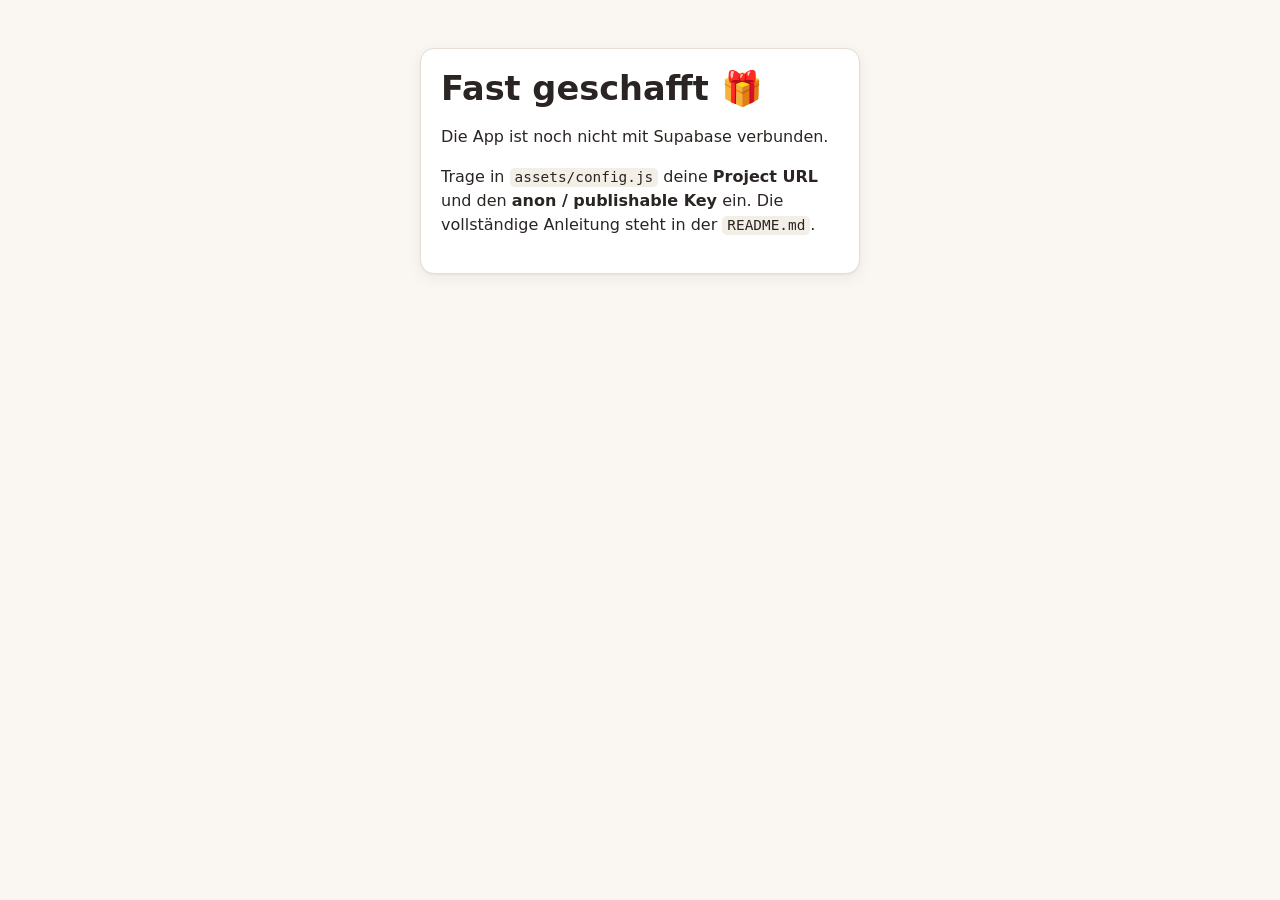
==== liste.html @ 21e3d1af "Wishlist-App: Personen, Wunschlisten, Teilen-Link mit Reservierung - Admin-Bereich: Personen und Wün" ====
<!doctype html>
<html lang="de">
<head>
  <meta charset="utf-8">
  <meta name="viewport" content="width=device-width, initial-scale=1">
  <meta name="robots" content="noindex">
  <meta name="referrer" content="no-referrer">
  <title>Wunschliste</title>
  <link rel="icon" href="data:image/svg+xml,<svg xmlns='http://www.w3.org/2000/svg' viewBox='0 0 100 100'><text y='.9em' font-size='90'>🎁</text></svg>">
  <link rel="stylesheet" href="assets/style.css">
</head>
<body>
  <main id="app"><p class="loading">Wunschliste wird geladen …</p></main>

  <dialog id="claim-dialog">
    <form method="dialog" id="claim-form" class="stack">
      <h2>Das kaufe ich 🎁</h2>
      <p id="claim-item-title" style="margin:0;font-weight:600"></p>
      <p class="muted small" style="margin:0">Der Wunsch wird danach für alle anderen als vergeben angezeigt,
        damit nichts doppelt geschenkt wird.</p>
      <label class="field">Dein Name <span class="hint">(sehen die anderen Schenkenden)</span>
        <input type="text" name="claimer" required maxlength="60" placeholder="z. B. Oma Inge" autocomplete="name">
      </label>
      <div class="dialog-actions">
        <button type="button" class="btn" data-close>Abbrechen</button>
        <button type="submit" class="btn primary" id="claim-submit">Verbindlich reservieren</button>
      </div>
    </form>
  </dialog>

  <div id="toast" class="toast" role="status" aria-live="polite"></div>

  <script src="vendor/supabase.js"></script>
  <script src="assets/config.js"></script>
  <script type="module" src="assets/liste.js"></script>
</body>
</html>
---- assets/style.css ----
:root {
  --bg: #faf7f2;
  --surface: #ffffff;
  --surface-2: #f3eee6;
  --text: #2a2522;
  --muted: #6f665e;
  --border: #e6ded3;
  --accent: #c2410c;
  --accent-hover: #9a3412;
  --accent-soft: #fde9dd;
  --ok: #15803d;
  --ok-soft: #dcfce7;
  --danger: #b91c1c;
  --fav: #e11d48;
  --shadow: 0 1px 2px rgba(40, 30, 20, 0.06), 0 4px 16px rgba(40, 30, 20, 0.06);
  --radius: 14px;
  color-scheme: light;
}

@media (prefers-color-scheme: dark) {
  :root:not([data-theme="light"]) {
    --bg: #181513;
    --surface: #221e1b;
    --surface-2: #2c2723;
    --text: #f1ebe4;
    --muted: #a99f95;
    --border: #3a332e;
    --accent: #fb923c;
    --accent-hover: #fdba74;
    --accent-soft: #3b2417;
    --ok: #4ade80;
    --ok-soft: #173322;
    --danger: #f87171;
    --fav: #fb7185;
    --shadow: 0 1px 2px rgba(0, 0, 0, 0.3), 0 4px 16px rgba(0, 0, 0, 0.25);
    color-scheme: dark;
  }
}

* { box-sizing: border-box; }

body {
  margin: 0;
  background: var(--bg);
  color: var(--text);
  font: 16px/1.5 system-ui, -apple-system, "Segoe UI", Roboto, sans-serif;
  -webkit-font-smoothing: antialiased;
}

a { color: var(--accent); }
a:hover { color: var(--accent-hover); }
h1, h2, h3 { line-height: 1.2; margin: 0 0 0.4em; }
h1 { font-size: clamp(1.6rem, 4vw, 2.1rem); }
code { background: var(--surface-2); padding: 0.1em 0.35em; border-radius: 5px; font-size: 0.9em; }

/* ---------- Layout ---------- */

.topbar {
  display: flex;
  align-items: center;
  justify-content: space-between;
  gap: 12px;
  padding: 14px 16px;
  max-width: 1100px;
  margin: 0 auto;
}
.brand { font-weight: 700; font-size: 1.1rem; color: var(--text); text-decoration: none; }
.userbox { display: flex; align-items: center; gap: 10px; color: var(--muted); font-size: 0.9rem; }
.userbox .email { overflow: hidden; text-overflow: ellipsis; white-space: nowrap; max-width: 40vw; }

main { max-width: 1100px; margin: 0 auto; padding: 8px 16px 64px; }

.card {
  background: var(--surface);
  border: 1px solid var(--border);
  border-radius: var(--radius);
  box-shadow: var(--shadow);
  padding: 20px;
}
.narrow { max-width: 440px; margin: 40px auto; }
.muted { color: var(--muted); }
.small { font-size: 0.875rem; }
.row { display: flex; gap: 10px; align-items: center; flex-wrap: wrap; }
.spacer { flex: 1; }
.stack > * + * { margin-top: 14px; }
.back { display: inline-block; margin-bottom: 10px; text-decoration: none; font-size: 0.95rem; }

/* ---------- Buttons & Formulare ---------- */

.btn {
  display: inline-flex;
  align-items: center;
  justify-content: center;
  gap: 6px;
  border: 1px solid var(--border);
  background: var(--surface);
  color: var(--text);
  padding: 9px 14px;
  border-radius: 10px;
  font: inherit;
  font-size: 0.95rem;
  font-weight: 550;
  cursor: pointer;
  text-decoration: none;
  white-space: nowrap;
  transition: background 0.15s, border-color 0.15s, transform 0.05s;
}
.btn:hover { background: var(--surface-2); color: var(--text); }
.btn:active { transform: translateY(1px); }
.btn:disabled { opacity: 0.55; cursor: not-allowed; }
.btn.primary { background: var(--accent); border-color: var(--accent); color: #fff; }
.btn.primary:hover { background: var(--accent-hover); border-color: var(--accent-hover); }
.btn.danger { color: var(--danger); }
.btn.ghost { background: transparent; border-color: transparent; }
.btn.ghost:hover { background: var(--surface-2); }
.btn.sm { padding: 6px 10px; font-size: 0.85rem; border-radius: 8px; }
.btn.block { width: 100%; }

label.field { display: block; font-weight: 550; font-size: 0.9rem; }
label.field > span.hint { font-weight: 400; color: var(--muted); }
input[type="text"], input[type="email"], input[type="password"], input[type="url"], textarea {
  display: block;
  width: 100%;
  margin-top: 5px;
  padding: 10px 12px;
  font: inherit;
  color: var(--text);
  background: var(--surface);
  border: 1px solid var(--border);
  border-radius: 10px;
}
input:focus, textarea:focus, .btn:focus-visible { outline: 2px solid var(--accent); outline-offset: 1px; }
textarea { resize: vertical; min-height: 70px; }
.check { display: flex; align-items: center; gap: 8px; font-size: 0.95rem; cursor: pointer; }
.check input { width: 18px; height: 18px; accent-color: var(--accent); }

/* Schalter */
.switch { display: flex; gap: 12px; align-items: flex-start; cursor: pointer; }
.switch input { position: absolute; opacity: 0; pointer-events: none; }
.switch .track {
  flex: none; width: 44px; height: 26px; border-radius: 99px; background: var(--border);
  position: relative; transition: background 0.2s; margin-top: 2px;
}
.switch .track::after {
  content: ""; position: absolute; top: 3px; left: 3px; width: 20px; height: 20px;
  border-radius: 50%; background: #fff; transition: transform 0.2s; box-shadow: 0 1px 3px rgba(0,0,0,.25);
}
.switch input:checked + .track { background: var(--accent); }
.switch input:checked + .track::after { transform: translateX(18px); }
.switch input:focus-visible + .track { outline: 2px solid var(--accent); outline-offset: 2px; }

/* ---------- Personen-Übersicht ---------- */

.page-head { display: flex; align-items: flex-end; justify-content: space-between; gap: 12px; flex-wrap: wrap; margin: 12px 0 20px; }
.page-head p { margin: 0; }

.person-grid { display: grid; gap: 14px; grid-template-columns: repeat(auto-fill, minmax(230px, 1fr)); }
.person-card {
  display: block; text-decoration: none; color: var(--text);
  background: var(--surface); border: 1px solid var(--border); border-radius: var(--radius);
  box-shadow: var(--shadow); padding: 18px; transition: border-color 0.15s, transform 0.15s;
}
.person-card:hover { border-color: var(--accent); color: var(--text); transform: translateY(-2px); }
.avatar {
  width: 44px; height: 44px; border-radius: 50%; display: grid; place-items: center;
  background: var(--accent-soft); color: var(--accent); font-weight: 700; font-size: 1.15rem; margin-bottom: 10px;
}
.person-card h3 { margin: 0; }
.person-card .meta { color: var(--muted); font-size: 0.9rem; }
.empty { text-align: center; padding: 40px 20px; color: var(--muted); }

/* ---------- Detailseite ---------- */

.detail-head { display: flex; justify-content: space-between; align-items: flex-start; gap: 12px; flex-wrap: wrap; }
.panel-grid { display: grid; gap: 14px; grid-template-columns: 1.4fr 1fr; margin: 18px 0; }
@media (max-width: 760px) { .panel-grid { grid-template-columns: 1fr; } }
.share-link { display: flex; gap: 8px; }
.share-link input { margin-top: 0; font-size: 0.85rem; color: var(--muted); }
.stats { display: flex; gap: 18px; flex-wrap: wrap; margin: 4px 0 16px; color: var(--muted); font-size: 0.95rem; }
.stats strong { color: var(--text); }

/* ---------- Wunsch-Karten ---------- */

.item-grid { display: grid; gap: 16px; grid-template-columns: repeat(auto-fill, minmax(240px, 1fr)); }
.item {
  position: relative; display: flex; flex-direction: column;
  background: var(--surface); border: 1px solid var(--border); border-radius: var(--radius);
  box-shadow: var(--shadow); overflow: hidden; transition: opacity 0.2s, filter 0.2s;
}
.item .img {
  aspect-ratio: 4 / 3; background: var(--surface-2); display: grid; place-items: center; overflow: hidden;
}
.item .img img { width: 100%; height: 100%; object-fit: contain; background: #fff; }
.item .img svg { width: 44px; height: 44px; color: var(--border); }
.item .body { padding: 14px 16px 16px; display: flex; flex-direction: column; gap: 6px; flex: 1; }
.item h3 { font-size: 1.05rem; margin: 0; overflow-wrap: anywhere; }
.item .price { font-weight: 700; font-size: 1.1rem; }
.item .note { color: var(--muted); font-size: 0.9rem; white-space: pre-line; overflow-wrap: anywhere; }
.item .shop { font-size: 0.9rem; overflow-wrap: anywhere; }
.item .actions { display: flex; gap: 8px; flex-wrap: wrap; margin-top: auto; padding-top: 8px; }
.fav-badge {
  position: absolute; top: 10px; left: 10px; background: var(--surface); color: var(--fav);
  border-radius: 99px; padding: 3px 10px; font-size: 0.8rem; font-weight: 650; box-shadow: var(--shadow);
}
.claim-badge {
  display: inline-flex; align-items: center; gap: 6px; align-self: flex-start;
  padding: 4px 10px; border-radius: 99px; font-size: 0.85rem; font-weight: 600;
  background: var(--surface-2); color: var(--muted);
}
.claim-badge.mine { background: var(--ok-soft); color: var(--ok); }

/* Vergeben = ausgegraut */
.item.claimed .img, .item.claimed h3, .item.claimed .price, .item.claimed .note, .item.claimed .shop {
  opacity: 0.45; filter: grayscale(1);
}
.item.claimed h3 { text-decoration: line-through; }
.item.claimed .fav-badge { opacity: 0.5; }
.item.mine { border-color: var(--ok); }
.item.mine .img, .item.mine h3, .item.mine .price, .item.mine .note, .item.mine .shop { opacity: 1; filter: none; text-decoration: none; }

/* ---------- Teilen-Ansicht ---------- */

.hero { text-align: center; margin: 18px auto 26px; max-width: 640px; }
.hero .occasion { color: var(--accent); font-weight: 650; text-transform: uppercase; letter-spacing: 0.06em; font-size: 0.85rem; }
.progress { height: 8px; background: var(--surface-2); border-radius: 99px; overflow: hidden; margin: 12px auto 6px; max-width: 360px; }
.progress > div { height: 100%; background: var(--accent); border-radius: 99px; transition: width 0.4s; }
.toolbar { display: flex; justify-content: space-between; align-items: center; gap: 12px; flex-wrap: wrap; margin-bottom: 14px; }
.section-title { margin: 28px 0 12px; font-size: 1.05rem; color: var(--muted); font-weight: 600; }

/* ---------- Dialog ---------- */

dialog {
  border: none; border-radius: var(--radius); padding: 0; width: min(520px, calc(100vw - 32px));
  background: var(--surface); color: var(--text); box-shadow: 0 20px 60px rgba(0,0,0,.3);
}
dialog::backdrop { background: rgba(20, 15, 10, 0.45); }
dialog form { padding: 22px; max-height: 85vh; overflow-y: auto; }
dialog h2 { font-size: 1.25rem; }
.dialog-actions { display: flex; justify-content: flex-end; gap: 10px; margin-top: 20px; flex-wrap: wrap; }
.img-picker { display: flex; gap: 12px; align-items: center; margin-top: 6px; }
.img-preview {
  width: 96px; height: 96px; flex: none; border-radius: 10px; border: 1px dashed var(--border);
  background: var(--surface-2); display: grid; place-items: center; overflow: hidden; color: var(--muted); font-size: 0.75rem; text-align: center;
}
.img-preview img { width: 100%; height: 100%; object-fit: contain; background: #fff; }
.two-col { display: grid; grid-template-columns: 1fr 1fr; gap: 12px; }
@media (max-width: 480px) { .two-col { grid-template-columns: 1fr; } }

/* ---------- Toast ---------- */

.toast {
  position: fixed; left: 50%; bottom: 24px; transform: translate(-50%, 20px);
  background: var(--text); color: var(--bg); padding: 11px 18px; border-radius: 10px;
  font-size: 0.95rem; box-shadow: var(--shadow); opacity: 0; pointer-events: none;
  transition: opacity 0.2s, transform 0.2s; max-width: calc(100vw - 32px); z-index: 50;
}
.toast.show { opacity: 1; transform: translate(-50%, 0); }
.toast.error { background: var(--danger); color: #fff; }
.toast.success { background: var(--ok); color: #fff; }

.loading { text-align: center; color: var(--muted); padding: 60px 0; }
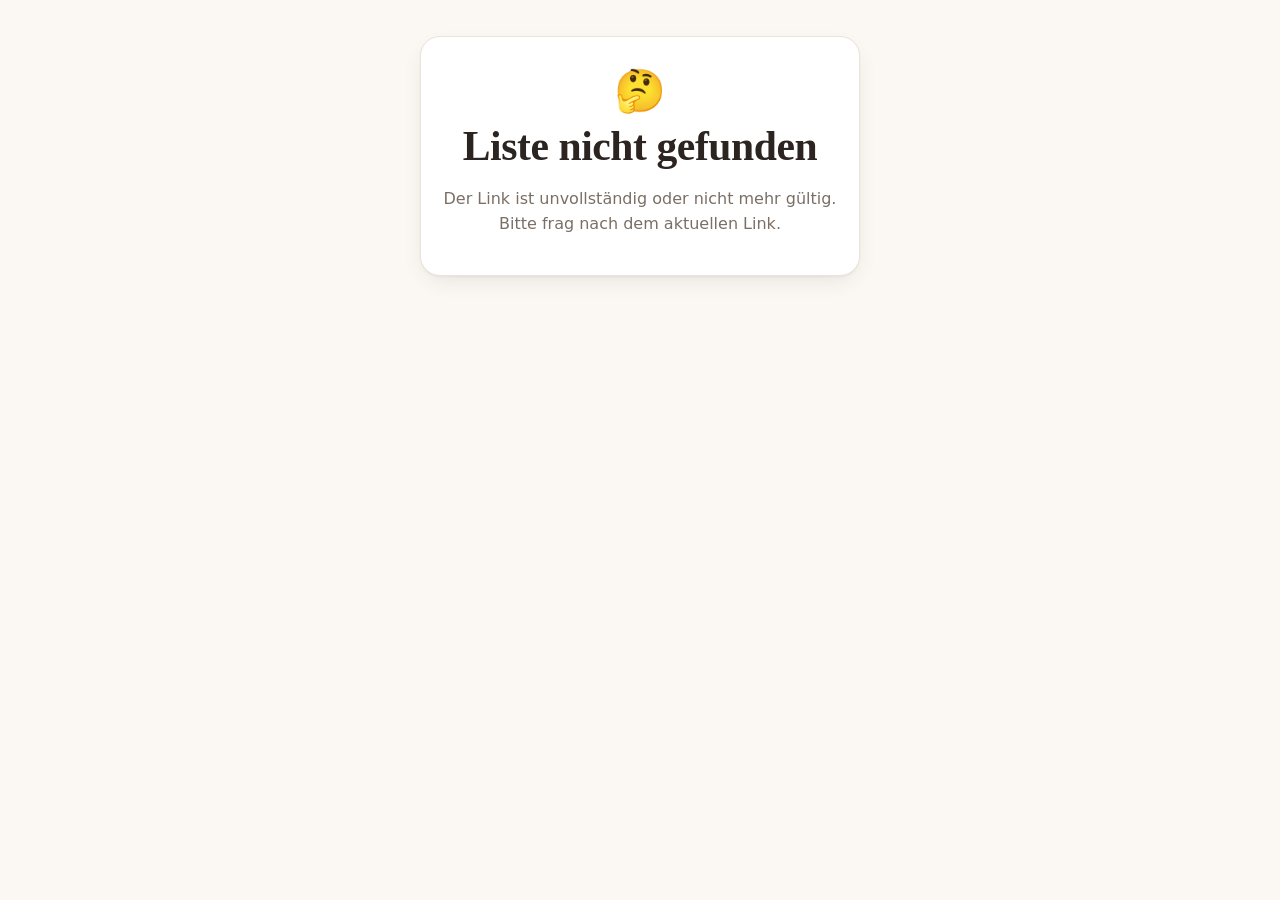
==== commit 57ad2bdf: "Neues Design, App-Icon, Anlass mit Countdown, Preise aus Shop-Links - Design: Schrift Fraunces, Kopf" ====
--- a/liste.html
+++ b/liste.html
@@ -2,11 +2,16 @@
 <html lang="de">
 <head>
   <meta charset="utf-8">
-  <meta name="viewport" content="width=device-width, initial-scale=1">
+  <meta name="viewport" content="width=device-width, initial-scale=1, viewport-fit=cover">
   <meta name="robots" content="noindex">
   <meta name="referrer" content="no-referrer">
   <title>Wunschliste</title>
-  <link rel="icon" href="data:image/svg+xml,<svg xmlns='http://www.w3.org/2000/svg' viewBox='0 0 100 100'><text y='.9em' font-size='90'>🎁</text></svg>">
+  <link rel="icon" href="assets/icons/icon.svg" type="image/svg+xml">
+  <link rel="apple-touch-icon" href="assets/icons/apple-touch-icon.png">
+  <meta name="theme-color" content="#fbf8f4" media="(prefers-color-scheme: light)">
+  <meta name="theme-color" content="#161311" media="(prefers-color-scheme: dark)">
+  <meta name="apple-mobile-web-app-title" content="Wunschliste">
+  <link rel="preload" href="assets/fonts/fraunces.woff2" as="font" type="font/woff2" crossorigin>
   <link rel="stylesheet" href="assets/style.css">
 </head>
 <body>
@@ -14,16 +19,16 @@
 
   <dialog id="claim-dialog">
     <form method="dialog" id="claim-form" class="stack">
-      <h2>Das kaufe ich 🎁</h2>
+      <h2>Besorge ich 🎁</h2>
       <p id="claim-item-title" style="margin:0;font-weight:600"></p>
-      <p class="muted small" style="margin:0">Der Wunsch wird danach für alle anderen als vergeben angezeigt,
+      <p class="muted small" style="margin:0">Der Wunsch wird danach für alle anderen als gekauft angezeigt,
         damit nichts doppelt geschenkt wird.</p>
       <label class="field">Dein Name <span class="hint">(sehen die anderen Schenkenden)</span>
         <input type="text" name="claimer" required maxlength="60" placeholder="z. B. Oma Inge" autocomplete="name">
       </label>
       <div class="dialog-actions">
         <button type="button" class="btn" data-close>Abbrechen</button>
-        <button type="submit" class="btn primary" id="claim-submit">Verbindlich reservieren</button>
+        <button type="submit" class="btn primary" id="claim-submit">Ja, besorge ich</button>
       </div>
     </form>
   </dialog>
--- a/assets/style.css
+++ b/assets/style.css
@@ -1,261 +1,411 @@
+/* ===================================================================
+   Wishlist – Design
+   =================================================================== */
+
+@font-face {
+  font-family: "Fraunces";
+  src: url("fonts/fraunces.woff2") format("woff2");
+  font-weight: 100 900;
+  font-style: normal;
+  font-display: swap;
+}
+
 :root {
-  --bg: #faf7f2;
+  --bg: #fbf8f4;
   --surface: #ffffff;
-  --surface-2: #f3eee6;
-  --text: #2a2522;
-  --muted: #6f665e;
-  --border: #e6ded3;
-  --accent: #c2410c;
-  --accent-hover: #9a3412;
-  --accent-soft: #fde9dd;
+  --surface-2: #f6f0e9;
+  --text: #2b2420;
+  --muted: #7a6f66;
+  --border: #ece4da;
+  --accent: #e2553a;
+  --accent-hover: #c4412a;
+  --accent-soft: #fdeae3;
+  --on-accent: #ffffff;
+  --grad: linear-gradient(135deg, #fb923c 0%, #f05a4a 50%, #e11d48 100%);
+  --pattern: radial-gradient(circle at 20% 30%, rgba(255,255,255,.18) 0 2px, transparent 3px),
+             radial-gradient(circle at 70% 70%, rgba(255,255,255,.14) 0 3px, transparent 4px);
+  --pattern-size: 60px 60px, 90px 90px;
   --ok: #15803d;
   --ok-soft: #dcfce7;
-  --danger: #b91c1c;
+  --danger: #c0262d;
   --fav: #e11d48;
-  --shadow: 0 1px 2px rgba(40, 30, 20, 0.06), 0 4px 16px rgba(40, 30, 20, 0.06);
-  --radius: 14px;
+  --shadow-sm: 0 1px 2px rgba(60, 40, 20, .06);
+  --shadow: 0 1px 2px rgba(60, 40, 20, .05), 0 8px 24px -8px rgba(60, 40, 20, .14);
+  --shadow-lg: 0 2px 4px rgba(60, 40, 20, .06), 0 18px 40px -12px rgba(60, 40, 20, .25);
+  --radius: 20px;
+  --radius-sm: 12px;
+  --font-display: "Fraunces", Georgia, "Times New Roman", serif;
   color-scheme: light;
 }
 
 @media (prefers-color-scheme: dark) {
   :root:not([data-theme="light"]) {
-    --bg: #181513;
-    --surface: #221e1b;
-    --surface-2: #2c2723;
-    --text: #f1ebe4;
-    --muted: #a99f95;
-    --border: #3a332e;
-    --accent: #fb923c;
-    --accent-hover: #fdba74;
-    --accent-soft: #3b2417;
+    --bg: #161311;
+    --surface: #211d1a;
+    --surface-2: #2b2622;
+    --text: #f3ede6;
+    --muted: #a99e94;
+    --border: #39322c;
+    --accent-soft: #3a2119;
     --ok: #4ade80;
     --ok-soft: #173322;
     --danger: #f87171;
     --fav: #fb7185;
-    --shadow: 0 1px 2px rgba(0, 0, 0, 0.3), 0 4px 16px rgba(0, 0, 0, 0.25);
+    --shadow: 0 1px 2px rgba(0,0,0,.3), 0 8px 24px -8px rgba(0,0,0,.5);
+    --shadow-lg: 0 2px 4px rgba(0,0,0,.3), 0 18px 40px -12px rgba(0,0,0,.6);
     color-scheme: dark;
   }
 }
 
+/* ---------- Anlass-Themen ---------- */
+
+[data-occasion="birthday"] {
+  --accent: #d6336c;
+  --accent-hover: #b02457;
+  --accent-soft: #fce7f0;
+  --grad: linear-gradient(135deg, #f472b6 0%, #c084fc 55%, #818cf8 100%);
+  --pattern:
+    radial-gradient(circle at 30% 40%, rgba(255,255,255,.55) 0 2.5px, transparent 3px),
+    radial-gradient(circle at 60% 20%, rgba(253,224,71,.75) 0 3px, transparent 3.5px),
+    radial-gradient(circle at 80% 70%, rgba(125,211,252,.7) 0 2.5px, transparent 3px),
+    radial-gradient(circle at 15% 85%, rgba(255,255,255,.35) 0 4px, transparent 4.5px);
+  --pattern-size: 57px 63px, 91px 79px, 73px 101px, 127px 113px;
+}
+[data-occasion="christmas"] {
+  --accent: #b8232f;
+  --accent-hover: #941b25;
+  --accent-soft: #fbe8e8;
+  --grad: linear-gradient(140deg, #1f6f43 0%, #145233 55%, #0f3d27 100%);
+  --pattern:
+    radial-gradient(circle, rgba(255,255,255,.75) 0 2px, transparent 2.5px),
+    radial-gradient(circle, rgba(255,255,255,.45) 0 1.5px, transparent 2px),
+    radial-gradient(circle, rgba(255,255,255,.3) 0 3px, transparent 3.5px);
+  --pattern-size: 53px 61px, 37px 43px, 97px 89px;
+}
+@media (prefers-color-scheme: dark) {
+  :root:not([data-theme="light"]) [data-occasion="birthday"] { --accent: #f472b6; --accent-hover: #f9a8d4; --accent-soft: #3d1a2b; --on-accent: #2a0f1c; }
+  :root:not([data-theme="light"]) [data-occasion="christmas"] { --accent: #f87171; --accent-hover: #fca5a5; --accent-soft: #3b1a1a; --on-accent: #2a0b0b; }
+  :root:not([data-theme="light"]) { --accent: #fb7a5a; --accent-hover: #fda38b; --on-accent: #2a120b; }
+}
+
+/* ---------- Grundlagen ---------- */
+
 * { box-sizing: border-box; }
-
+[hidden] { display: none !important; }
+html { -webkit-text-size-adjust: 100%; }
 body {
   margin: 0;
+  min-height: 100vh;
   background: var(--bg);
   color: var(--text);
-  font: 16px/1.5 system-ui, -apple-system, "Segoe UI", Roboto, sans-serif;
+  font: 16px/1.55 system-ui, -apple-system, "Segoe UI", Roboto, "Helvetica Neue", sans-serif;
   -webkit-font-smoothing: antialiased;
 }
-
 a { color: var(--accent); }
 a:hover { color: var(--accent-hover); }
-h1, h2, h3 { line-height: 1.2; margin: 0 0 0.4em; }
-h1 { font-size: clamp(1.6rem, 4vw, 2.1rem); }
-code { background: var(--surface-2); padding: 0.1em 0.35em; border-radius: 5px; font-size: 0.9em; }
+h1, h2, h3 { line-height: 1.15; margin: 0 0 .35em; letter-spacing: -.01em; }
+h1, h2, .display { font-family: var(--font-display); font-weight: 650; }
+h1 { font-size: clamp(1.8rem, 5vw, 2.6rem); }
+h2 { font-size: 1.4rem; }
+h3 { font-size: 1.05rem; font-weight: 650; }
+code { background: var(--surface-2); padding: .1em .35em; border-radius: 6px; font-size: .9em; }
+img { max-width: 100%; }
 
 /* ---------- Layout ---------- */
 
 .topbar {
-  display: flex;
-  align-items: center;
-  justify-content: space-between;
-  gap: 12px;
-  padding: 14px 16px;
-  max-width: 1100px;
-  margin: 0 auto;
-}
-.brand { font-weight: 700; font-size: 1.1rem; color: var(--text); text-decoration: none; }
-.userbox { display: flex; align-items: center; gap: 10px; color: var(--muted); font-size: 0.9rem; }
-.userbox .email { overflow: hidden; text-overflow: ellipsis; white-space: nowrap; max-width: 40vw; }
-
-main { max-width: 1100px; margin: 0 auto; padding: 8px 16px 64px; }
+  display: flex; align-items: center; justify-content: space-between; gap: 12px;
+  max-width: 1120px; margin: 0 auto; padding: 14px 16px;
+}
+.brand {
+  display: inline-flex; align-items: center; gap: 10px;
+  font-family: var(--font-display); font-weight: 700; font-size: 1.25rem;
+  color: var(--text); text-decoration: none;
+}
+.brand img { width: 34px; height: 34px; border-radius: 10px; box-shadow: var(--shadow-sm); }
+.userbox { display: flex; align-items: center; gap: 10px; color: var(--muted); font-size: .9rem; min-width: 0; }
+.userbox .email { overflow: hidden; text-overflow: ellipsis; white-space: nowrap; max-width: 34vw; }
+@media (max-width: 520px) { .userbox .email { display: none; } }
+
+main { max-width: 1120px; margin: 0 auto; padding: 4px 16px 72px; }
 
 .card {
-  background: var(--surface);
-  border: 1px solid var(--border);
-  border-radius: var(--radius);
-  box-shadow: var(--shadow);
-  padding: 20px;
-}
-.narrow { max-width: 440px; margin: 40px auto; }
+  background: var(--surface); border: 1px solid var(--border); border-radius: var(--radius);
+  box-shadow: var(--shadow); padding: 22px;
+}
+.narrow { max-width: 440px; margin: 32px auto; }
 .muted { color: var(--muted); }
-.small { font-size: 0.875rem; }
-.row { display: flex; gap: 10px; align-items: center; flex-wrap: wrap; }
+.small { font-size: .875rem; }
+.row { display: flex; gap: 8px; align-items: center; flex-wrap: wrap; }
 .spacer { flex: 1; }
 .stack > * + * { margin-top: 14px; }
-.back { display: inline-block; margin-bottom: 10px; text-decoration: none; font-size: 0.95rem; }
+.back {
+  display: inline-flex; align-items: center; gap: 6px; margin: 4px 0 12px;
+  text-decoration: none; font-weight: 600; font-size: .95rem; color: var(--muted);
+}
+.back:hover { color: var(--accent); }
+.card h3 { display: flex; align-items: center; gap: 8px; }
 
 /* ---------- Buttons & Formulare ---------- */
 
 .btn {
-  display: inline-flex;
-  align-items: center;
-  justify-content: center;
-  gap: 6px;
-  border: 1px solid var(--border);
-  background: var(--surface);
-  color: var(--text);
-  padding: 9px 14px;
-  border-radius: 10px;
-  font: inherit;
-  font-size: 0.95rem;
-  font-weight: 550;
-  cursor: pointer;
-  text-decoration: none;
-  white-space: nowrap;
-  transition: background 0.15s, border-color 0.15s, transform 0.05s;
+  display: inline-flex; align-items: center; justify-content: center; gap: 6px;
+  border: 1px solid var(--border); background: var(--surface); color: var(--text);
+  padding: 10px 16px; border-radius: 999px;
+  font: inherit; font-size: .95rem; font-weight: 600; line-height: 1.2;
+  cursor: pointer; text-decoration: none; white-space: nowrap;
+  transition: background .15s, border-color .15s, transform .08s, box-shadow .15s;
 }
 .btn:hover { background: var(--surface-2); color: var(--text); }
-.btn:active { transform: translateY(1px); }
-.btn:disabled { opacity: 0.55; cursor: not-allowed; }
-.btn.primary { background: var(--accent); border-color: var(--accent); color: #fff; }
-.btn.primary:hover { background: var(--accent-hover); border-color: var(--accent-hover); }
+.btn:active { transform: scale(.97); }
+.btn:disabled { opacity: .55; cursor: not-allowed; transform: none; }
+.btn.primary {
+  background: var(--accent); border-color: transparent; color: var(--on-accent);
+  box-shadow: 0 6px 16px -6px color-mix(in srgb, var(--accent) 70%, transparent);
+}
+.btn.primary:hover { background: var(--accent-hover); color: var(--on-accent); }
 .btn.danger { color: var(--danger); }
 .btn.ghost { background: transparent; border-color: transparent; }
 .btn.ghost:hover { background: var(--surface-2); }
-.btn.sm { padding: 6px 10px; font-size: 0.85rem; border-radius: 8px; }
+.btn.sm { padding: 7px 12px; font-size: .85rem; }
 .btn.block { width: 100%; }
-
-label.field { display: block; font-weight: 550; font-size: 0.9rem; }
-label.field > span.hint { font-weight: 400; color: var(--muted); }
-input[type="text"], input[type="email"], input[type="password"], input[type="url"], textarea {
-  display: block;
-  width: 100%;
-  margin-top: 5px;
-  padding: 10px 12px;
-  font: inherit;
-  color: var(--text);
-  background: var(--surface);
-  border: 1px solid var(--border);
-  border-radius: 10px;
-}
-input:focus, textarea:focus, .btn:focus-visible { outline: 2px solid var(--accent); outline-offset: 1px; }
-textarea { resize: vertical; min-height: 70px; }
-.check { display: flex; align-items: center; gap: 8px; font-size: 0.95rem; cursor: pointer; }
-.check input { width: 18px; height: 18px; accent-color: var(--accent); }
+.btn.light { background: rgba(255,255,255,.18); border-color: rgba(255,255,255,.35); color: #fff; backdrop-filter: blur(6px); }
+.btn.light:hover { background: rgba(255,255,255,.3); color: #fff; }
+.btn .spin { width: 14px; height: 14px; border: 2px solid currentColor; border-right-color: transparent; border-radius: 50%; animation: spin .7s linear infinite; }
+@keyframes spin { to { transform: rotate(360deg); } }
+
+label.field, div.field { display: block; font-weight: 600; font-size: .9rem; }
+.hint { font-weight: 400; color: var(--muted); }
+input[type="text"], input[type="email"], input[type="password"], input[type="date"], textarea {
+  display: block; width: 100%; margin-top: 6px; padding: 11px 14px;
+  font: inherit; color: var(--text); background: var(--surface);
+  border: 1px solid var(--border); border-radius: var(--radius-sm);
+  transition: border-color .15s, box-shadow .15s;
+}
+input:focus, textarea:focus {
+  outline: none; border-color: var(--accent);
+  box-shadow: 0 0 0 4px color-mix(in srgb, var(--accent) 18%, transparent);
+}
+.btn:focus-visible, .seg label:focus-within { outline: 3px solid color-mix(in srgb, var(--accent) 45%, transparent); outline-offset: 2px; }
+textarea { resize: vertical; min-height: 72px; }
+.check { display: flex; align-items: center; gap: 9px; font-size: .95rem; font-weight: 500; cursor: pointer; }
+.check input { width: 18px; height: 18px; accent-color: var(--accent); flex: none; }
+.input-row { display: flex; gap: 8px; align-items: flex-end; }
+.input-row input { flex: 1; }
+.input-row .btn { flex: none; margin-bottom: 1px; }
+.fetch-status { font-size: .85rem; font-weight: 500; margin-top: 6px; min-height: 1em; }
+.fetch-status.ok { color: var(--ok); }
+.fetch-status.warn { color: var(--muted); }
+
+/* Segment-Auswahl (Anlass) */
+.seg { display: grid; grid-template-columns: repeat(3, 1fr); gap: 8px; margin-top: 6px; }
+.seg label {
+  display: flex; flex-direction: column; align-items: center; gap: 2px;
+  padding: 12px 6px; border: 1.5px solid var(--border); border-radius: var(--radius-sm);
+  cursor: pointer; font-weight: 600; font-size: .85rem; text-align: center; transition: all .15s;
+}
+.seg label .emo { font-size: 1.6rem; line-height: 1.1; }
+.seg input { position: absolute; opacity: 0; pointer-events: none; }
+.seg label:has(input:checked) { border-color: var(--accent); background: var(--accent-soft); color: var(--accent-hover); }
 
 /* Schalter */
 .switch { display: flex; gap: 12px; align-items: flex-start; cursor: pointer; }
 .switch input { position: absolute; opacity: 0; pointer-events: none; }
 .switch .track {
-  flex: none; width: 44px; height: 26px; border-radius: 99px; background: var(--border);
-  position: relative; transition: background 0.2s; margin-top: 2px;
+  flex: none; width: 46px; height: 28px; border-radius: 99px; background: var(--border);
+  position: relative; transition: background .2s; margin-top: 1px;
 }
 .switch .track::after {
-  content: ""; position: absolute; top: 3px; left: 3px; width: 20px; height: 20px;
-  border-radius: 50%; background: #fff; transition: transform 0.2s; box-shadow: 0 1px 3px rgba(0,0,0,.25);
+  content: ""; position: absolute; top: 3px; left: 3px; width: 22px; height: 22px;
+  border-radius: 50%; background: #fff; transition: transform .2s; box-shadow: 0 1px 3px rgba(0,0,0,.25);
 }
 .switch input:checked + .track { background: var(--accent); }
 .switch input:checked + .track::after { transform: translateX(18px); }
-.switch input:focus-visible + .track { outline: 2px solid var(--accent); outline-offset: 2px; }
+.switch input:focus-visible + .track { outline: 3px solid color-mix(in srgb, var(--accent) 45%, transparent); outline-offset: 2px; }
+
+/* ---------- Hero / Kopfbereich ---------- */
+
+.hero {
+  position: relative; overflow: hidden; isolation: isolate;
+  background: var(--grad); color: #fff;
+  border-radius: calc(var(--radius) + 6px);
+  padding: clamp(26px, 5vw, 44px) clamp(18px, 4vw, 40px);
+  box-shadow: var(--shadow-lg);
+  margin: 6px 0 26px;
+}
+.hero::before {
+  content: ""; position: absolute; inset: 0; z-index: -1;
+  background-image: var(--pattern); background-size: var(--pattern-size);
+  opacity: .9;
+}
+.hero.center { text-align: center; }
+.hero h1 { color: #fff; margin: 4px 0 6px; text-shadow: 0 2px 12px rgba(0,0,0,.15); }
+.hero .kicker {
+  font-size: .8rem; font-weight: 700; letter-spacing: .12em; text-transform: uppercase; opacity: .92;
+}
+.hero-emoji {
+  width: 72px; height: 72px; display: grid; place-items: center; font-size: 2.4rem;
+  background: rgba(255,255,255,.22); border: 1px solid rgba(255,255,255,.35);
+  border-radius: 24px; margin: 0 auto 12px; box-shadow: 0 8px 20px -8px rgba(0,0,0,.3);
+  backdrop-filter: blur(6px);
+}
+.hero:not(.center) .hero-emoji { margin: 0 0 12px; width: 60px; height: 60px; font-size: 2rem; border-radius: 20px; }
+.chips { display: flex; gap: 8px; flex-wrap: wrap; margin-top: 10px; }
+.hero.center .chips { justify-content: center; }
+.chip {
+  display: inline-flex; align-items: center; gap: 6px; padding: 6px 12px; border-radius: 99px;
+  background: rgba(255,255,255,.2); border: 1px solid rgba(255,255,255,.3);
+  font-size: .85rem; font-weight: 600; backdrop-filter: blur(6px);
+}
+.hero .progress { height: 10px; background: rgba(255,255,255,.25); border-radius: 99px; overflow: hidden; margin: 18px auto 8px; max-width: 380px; }
+.hero .progress > div { height: 100%; background: #fff; border-radius: 99px; transition: width .5s; }
+.hero .progress-text { font-size: .9rem; opacity: .95; margin: 0; }
+.hero-head { display: flex; justify-content: space-between; align-items: flex-start; gap: 16px; flex-wrap: wrap; }
+.hero-actions { display: flex; gap: 8px; flex-wrap: wrap; }
 
 /* ---------- Personen-Übersicht ---------- */
 
-.page-head { display: flex; align-items: flex-end; justify-content: space-between; gap: 12px; flex-wrap: wrap; margin: 12px 0 20px; }
+.page-head { display: flex; align-items: flex-end; justify-content: space-between; gap: 14px; flex-wrap: wrap; margin: 14px 0 22px; }
 .page-head p { margin: 0; }
-
-.person-grid { display: grid; gap: 14px; grid-template-columns: repeat(auto-fill, minmax(230px, 1fr)); }
+.person-grid { display: grid; gap: 16px; grid-template-columns: repeat(auto-fill, minmax(250px, 1fr)); }
 .person-card {
-  display: block; text-decoration: none; color: var(--text);
+  display: flex; flex-direction: column; text-decoration: none; color: var(--text);
   background: var(--surface); border: 1px solid var(--border); border-radius: var(--radius);
-  box-shadow: var(--shadow); padding: 18px; transition: border-color 0.15s, transform 0.15s;
-}
-.person-card:hover { border-color: var(--accent); color: var(--text); transform: translateY(-2px); }
-.avatar {
-  width: 44px; height: 44px; border-radius: 50%; display: grid; place-items: center;
-  background: var(--accent-soft); color: var(--accent); font-weight: 700; font-size: 1.15rem; margin-bottom: 10px;
-}
-.person-card h3 { margin: 0; }
-.person-card .meta { color: var(--muted); font-size: 0.9rem; }
-.empty { text-align: center; padding: 40px 20px; color: var(--muted); }
-
-/* ---------- Detailseite ---------- */
-
-.detail-head { display: flex; justify-content: space-between; align-items: flex-start; gap: 12px; flex-wrap: wrap; }
-.panel-grid { display: grid; gap: 14px; grid-template-columns: 1.4fr 1fr; margin: 18px 0; }
-@media (max-width: 760px) { .panel-grid { grid-template-columns: 1fr; } }
+  box-shadow: var(--shadow); overflow: hidden; transition: transform .18s, box-shadow .18s;
+}
+.person-card:hover { transform: translateY(-3px); box-shadow: var(--shadow-lg); color: var(--text); }
+.person-card .banner {
+  position: relative; height: 84px; background: var(--grad); isolation: isolate;
+}
+.person-card .banner::before { content: ""; position: absolute; inset: 0; z-index: -1; background-image: var(--pattern); background-size: var(--pattern-size); }
+.person-card .avatar {
+  position: absolute; left: 18px; bottom: -26px; width: 56px; height: 56px; border-radius: 18px;
+  display: grid; place-items: center; font-size: 1.8rem;
+  background: var(--surface); border: 3px solid var(--surface); box-shadow: var(--shadow);
+}
+.person-card .content { padding: 34px 18px 18px; }
+.person-card h3 { font-family: var(--font-display); font-size: 1.35rem; margin-bottom: 2px; }
+.person-card .meta { color: var(--muted); font-size: .9rem; }
+.person-card .foot { display: flex; justify-content: space-between; gap: 8px; margin-top: 12px; font-size: .85rem; }
+.pill { display: inline-flex; align-items: center; gap: 5px; padding: 3px 10px; border-radius: 99px; background: var(--accent-soft); color: var(--accent-hover); font-weight: 650; font-size: .8rem; }
+.empty { text-align: center; padding: 48px 20px; color: var(--muted); }
+.empty .big { font-size: 3rem; margin: 0 0 6px; }
+
+/* ---------- Detailseite (Admin) ---------- */
+
+.panel-grid { display: grid; gap: 16px; grid-template-columns: 1.4fr 1fr; margin: 0 0 22px; }
+@media (max-width: 780px) { .panel-grid { grid-template-columns: 1fr; } }
 .share-link { display: flex; gap: 8px; }
-.share-link input { margin-top: 0; font-size: 0.85rem; color: var(--muted); }
-.stats { display: flex; gap: 18px; flex-wrap: wrap; margin: 4px 0 16px; color: var(--muted); font-size: 0.95rem; }
-.stats strong { color: var(--text); }
+.share-link input { margin-top: 0; font-size: .85rem; color: var(--muted); border-radius: 999px; }
+.toolbar { display: flex; justify-content: space-between; align-items: center; gap: 12px; flex-wrap: wrap; margin-bottom: 16px; }
+.stats { display: flex; gap: 8px; flex-wrap: wrap; }
+.stat { background: var(--surface); border: 1px solid var(--border); border-radius: 99px; padding: 6px 14px; font-size: .9rem; color: var(--muted); }
+.stat strong { color: var(--text); }
 
 /* ---------- Wunsch-Karten ---------- */
 
-.item-grid { display: grid; gap: 16px; grid-template-columns: repeat(auto-fill, minmax(240px, 1fr)); }
+.item-grid { display: grid; gap: 18px; grid-template-columns: repeat(auto-fill, minmax(250px, 1fr)); }
 .item {
   position: relative; display: flex; flex-direction: column;
   background: var(--surface); border: 1px solid var(--border); border-radius: var(--radius);
-  box-shadow: var(--shadow); overflow: hidden; transition: opacity 0.2s, filter 0.2s;
-}
+  box-shadow: var(--shadow); overflow: hidden; transition: transform .18s, box-shadow .18s;
+}
+.item:not(.claimed):hover { transform: translateY(-3px); box-shadow: var(--shadow-lg); }
 .item .img {
-  aspect-ratio: 4 / 3; background: var(--surface-2); display: grid; place-items: center; overflow: hidden;
-}
-.item .img img { width: 100%; height: 100%; object-fit: contain; background: #fff; }
-.item .img svg { width: 44px; height: 44px; color: var(--border); }
-.item .body { padding: 14px 16px 16px; display: flex; flex-direction: column; gap: 6px; flex: 1; }
-.item h3 { font-size: 1.05rem; margin: 0; overflow-wrap: anywhere; }
-.item .price { font-weight: 700; font-size: 1.1rem; }
-.item .note { color: var(--muted); font-size: 0.9rem; white-space: pre-line; overflow-wrap: anywhere; }
-.item .shop { font-size: 0.9rem; overflow-wrap: anywhere; }
-.item .actions { display: flex; gap: 8px; flex-wrap: wrap; margin-top: auto; padding-top: 8px; }
+  position: relative; aspect-ratio: 1 / 1; background: #fff; display: grid; place-items: center;
+  overflow: hidden; border-bottom: 1px solid var(--border);
+}
+.item .img img { width: 100%; height: 100%; object-fit: contain; padding: 14px; transition: transform .3s; }
+.item:not(.claimed):hover .img img { transform: scale(1.04); }
+.item .img:has(> .ph) { background: var(--surface-2); }
+.item .img .ph { font-size: 3.4rem; opacity: .45; }
+.item .body { padding: 16px 18px 18px; display: flex; flex-direction: column; gap: 7px; flex: 1; }
+.item h3 { font-size: 1.08rem; margin: 0; overflow-wrap: anywhere; }
+.price-row { display: flex; align-items: baseline; gap: 8px; flex-wrap: wrap; }
+.item .price { font-family: var(--font-display); font-weight: 700; font-size: 1.35rem; color: var(--accent); }
+.item .stamp { font-size: .75rem; color: var(--muted); }
+.item .note { color: var(--muted); font-size: .9rem; white-space: pre-line; overflow-wrap: anywhere; }
+.item .shop { font-size: .9rem; font-weight: 600; overflow-wrap: anywhere; text-decoration: none; }
+.item .shop:hover { text-decoration: underline; }
+.item .actions { display: flex; gap: 8px; flex-wrap: wrap; margin-top: auto; padding-top: 10px; }
 .fav-badge {
-  position: absolute; top: 10px; left: 10px; background: var(--surface); color: var(--fav);
-  border-radius: 99px; padding: 3px 10px; font-size: 0.8rem; font-weight: 650; box-shadow: var(--shadow);
+  position: absolute; top: 12px; left: 12px; z-index: 2;
+  background: var(--surface); color: var(--fav); border-radius: 99px; padding: 4px 11px;
+  font-size: .78rem; font-weight: 700; box-shadow: var(--shadow);
 }
 .claim-badge {
   display: inline-flex; align-items: center; gap: 6px; align-self: flex-start;
-  padding: 4px 10px; border-radius: 99px; font-size: 0.85rem; font-weight: 600;
+  padding: 5px 11px; border-radius: 99px; font-size: .85rem; font-weight: 600;
   background: var(--surface-2); color: var(--muted);
 }
 .claim-badge.mine { background: var(--ok-soft); color: var(--ok); }
 
-/* Vergeben = ausgegraut */
-.item.claimed .img, .item.claimed h3, .item.claimed .price, .item.claimed .note, .item.claimed .shop {
-  opacity: 0.45; filter: grayscale(1);
+/* Vergeben = ausgegraut + Stempel */
+.item.claimed .img > img, .item.claimed .img > .ph, .item.claimed h3, .item.claimed .price-row, .item.claimed .note, .item.claimed .shop {
+  opacity: .45; filter: grayscale(1);
 }
 .item.claimed h3 { text-decoration: line-through; }
-.item.claimed .fav-badge { opacity: 0.5; }
-.item.mine { border-color: var(--ok); }
-.item.mine .img, .item.mine h3, .item.mine .price, .item.mine .note, .item.mine .shop { opacity: 1; filter: none; text-decoration: none; }
+.item.claimed .fav-badge { opacity: .5; }
+.item.mine { border-color: var(--ok); box-shadow: 0 0 0 1px var(--ok), var(--shadow); }
+.item.mine .img > img, .item.mine .img > .ph, .item.mine h3, .item.mine .price-row, .item.mine .note, .item.mine .shop { opacity: 1; filter: none; text-decoration: none; }
+.sold-overlay {
+  position: absolute; top: 50%; left: 50%; transform: translate(-50%, -50%) rotate(-9deg);
+  padding: 6px 18px; border: 3px solid var(--danger); border-radius: 12px;
+  color: var(--danger); background: color-mix(in srgb, var(--surface) 88%, transparent);
+  font-family: var(--font-display);
+  font-size: clamp(1.1rem, 5vw, 1.5rem); font-weight: 800; letter-spacing: .06em; text-transform: uppercase; white-space: nowrap;
+  box-shadow: var(--shadow); pointer-events: none;
+}
+.sold-overlay.mine { border-color: var(--ok); color: var(--ok); }
 
 /* ---------- Teilen-Ansicht ---------- */
 
-.hero { text-align: center; margin: 18px auto 26px; max-width: 640px; }
-.hero .occasion { color: var(--accent); font-weight: 650; text-transform: uppercase; letter-spacing: 0.06em; font-size: 0.85rem; }
-.progress { height: 8px; background: var(--surface-2); border-radius: 99px; overflow: hidden; margin: 12px auto 6px; max-width: 360px; }
-.progress > div { height: 100%; background: var(--accent); border-radius: 99px; transition: width 0.4s; }
-.toolbar { display: flex; justify-content: space-between; align-items: center; gap: 12px; flex-wrap: wrap; margin-bottom: 14px; }
-.section-title { margin: 28px 0 12px; font-size: 1.05rem; color: var(--muted); font-weight: 600; }
+.toolbar.share { margin-top: -6px; }
+.section-title { margin: 34px 0 14px; font-size: 1.15rem; color: var(--muted); font-weight: 600; display: flex; align-items: center; gap: 10px; }
+.section-title::after { content: ""; flex: 1; height: 1px; background: var(--border); }
+.footer-note { text-align: center; margin-top: 44px; }
 
 /* ---------- Dialog ---------- */
 
 dialog {
-  border: none; border-radius: var(--radius); padding: 0; width: min(520px, calc(100vw - 32px));
-  background: var(--surface); color: var(--text); box-shadow: 0 20px 60px rgba(0,0,0,.3);
-}
-dialog::backdrop { background: rgba(20, 15, 10, 0.45); }
-dialog form { padding: 22px; max-height: 85vh; overflow-y: auto; }
-dialog h2 { font-size: 1.25rem; }
-.dialog-actions { display: flex; justify-content: flex-end; gap: 10px; margin-top: 20px; flex-wrap: wrap; }
-.img-picker { display: flex; gap: 12px; align-items: center; margin-top: 6px; }
+  border: none; border-radius: calc(var(--radius) + 4px); padding: 0;
+  width: min(540px, calc(100vw - 24px)); max-height: calc(100dvh - 24px);
+  background: var(--surface); color: var(--text); box-shadow: 0 30px 80px rgba(0,0,0,.35);
+}
+dialog[open] { animation: pop .18s ease-out; }
+@keyframes pop { from { transform: translateY(10px) scale(.98); opacity: 0; } }
+dialog::backdrop { background: rgba(25, 15, 10, .5); backdrop-filter: blur(3px); }
+dialog form { padding: 24px; max-height: calc(100dvh - 24px); overflow-y: auto; }
+.dialog-actions {
+  display: flex; justify-content: flex-end; gap: 10px; margin-top: 22px; flex-wrap: wrap;
+  position: sticky; bottom: -24px; background: var(--surface); padding: 12px 0 0;
+}
+.img-picker { display: flex; gap: 14px; align-items: center; margin-top: 6px; }
 .img-preview {
-  width: 96px; height: 96px; flex: none; border-radius: 10px; border: 1px dashed var(--border);
-  background: var(--surface-2); display: grid; place-items: center; overflow: hidden; color: var(--muted); font-size: 0.75rem; text-align: center;
+  width: 100px; height: 100px; flex: none; border-radius: var(--radius-sm); border: 1.5px dashed var(--border);
+  background: var(--surface-2); display: grid; place-items: center; overflow: hidden;
+  color: var(--muted); font-size: .75rem; font-weight: 500; text-align: center;
 }
 .img-preview img { width: 100%; height: 100%; object-fit: contain; background: #fff; }
-.two-col { display: grid; grid-template-columns: 1fr 1fr; gap: 12px; }
+.two-col { display: grid; grid-template-columns: 1fr 1fr; gap: 12px; align-items: end; }
 @media (max-width: 480px) { .two-col { grid-template-columns: 1fr; } }
 
 /* ---------- Toast ---------- */
 
 .toast {
-  position: fixed; left: 50%; bottom: 24px; transform: translate(-50%, 20px);
-  background: var(--text); color: var(--bg); padding: 11px 18px; border-radius: 10px;
-  font-size: 0.95rem; box-shadow: var(--shadow); opacity: 0; pointer-events: none;
-  transition: opacity 0.2s, transform 0.2s; max-width: calc(100vw - 32px); z-index: 50;
+  position: fixed; left: 50%; bottom: max(24px, env(safe-area-inset-bottom)); transform: translate(-50%, 20px);
+  background: var(--text); color: var(--bg); padding: 12px 18px; border-radius: 14px;
+  font-size: .95rem; font-weight: 500; box-shadow: var(--shadow-lg); opacity: 0; pointer-events: none;
+  transition: opacity .2s, transform .2s; max-width: calc(100vw - 32px); z-index: 50;
 }
 .toast.show { opacity: 1; transform: translate(-50%, 0); }
 .toast.error { background: var(--danger); color: #fff; }
 .toast.success { background: var(--ok); color: #fff; }
 
-.loading { text-align: center; color: var(--muted); padding: 60px 0; }
+.loading { text-align: center; color: var(--muted); padding: 70px 0; }
+.loading::before { content: "🎁"; display: block; font-size: 2.2rem; margin-bottom: 8px; animation: bob 1s ease-in-out infinite alternate; }
+@keyframes bob { to { transform: translateY(-8px); } }
+
+@media (prefers-reduced-motion: reduce) {
+  *, *::before { animation: none !important; transition: none !important; }
+}
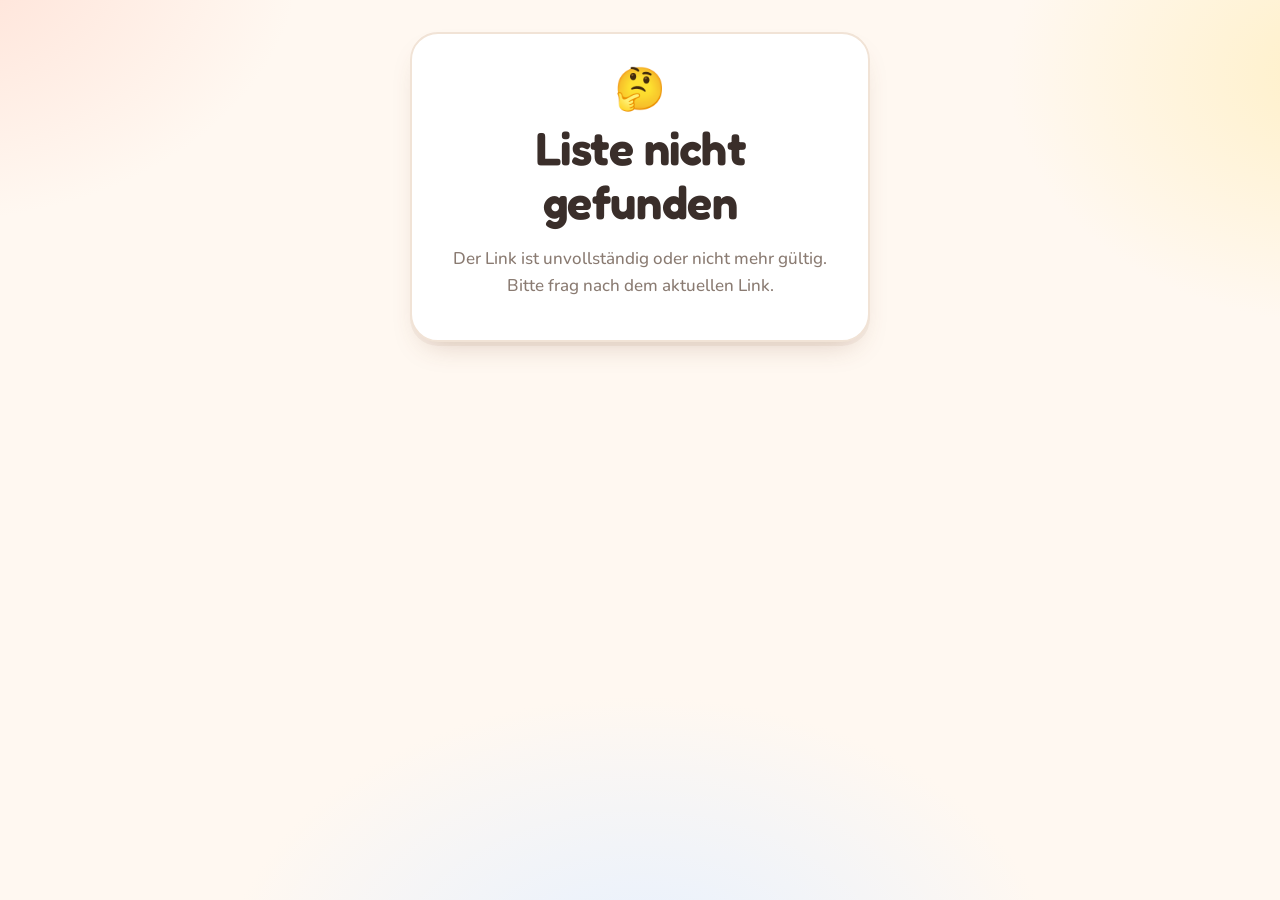
==== commit 9f5445a9: "Verspielteres Design: runde Schriften, große 3D-Buttons, Deko & Konfetti - Schriften Fredoka und Nun" ====
--- a/liste.html
+++ b/liste.html
@@ -8,10 +8,11 @@
   <title>Wunschliste</title>
   <link rel="icon" href="assets/icons/icon.svg" type="image/svg+xml">
   <link rel="apple-touch-icon" href="assets/icons/apple-touch-icon.png">
-  <meta name="theme-color" content="#fbf8f4" media="(prefers-color-scheme: light)">
-  <meta name="theme-color" content="#161311" media="(prefers-color-scheme: dark)">
+  <meta name="theme-color" content="#fff8f1" media="(prefers-color-scheme: light)">
+  <meta name="theme-color" content="#1a1517" media="(prefers-color-scheme: dark)">
   <meta name="apple-mobile-web-app-title" content="Wunschliste">
-  <link rel="preload" href="assets/fonts/fraunces.woff2" as="font" type="font/woff2" crossorigin>
+  <link rel="preload" href="assets/fonts/fredoka.woff2" as="font" type="font/woff2" crossorigin>
+  <link rel="preload" href="assets/fonts/nunito.woff2" as="font" type="font/woff2" crossorigin>
   <link rel="stylesheet" href="assets/style.css">
 </head>
 <body>
@@ -19,7 +20,7 @@
 
   <dialog id="claim-dialog">
     <form method="dialog" id="claim-form" class="stack">
-      <h2>Besorge ich 🎁</h2>
+      <h2><span class="emo">🎁</span>Besorge ich</h2>
       <p id="claim-item-title" style="margin:0;font-weight:600"></p>
       <p class="muted small" style="margin:0">Der Wunsch wird danach für alle anderen als gekauft angezeigt,
         damit nichts doppelt geschenkt wird.</p>
@@ -28,7 +29,7 @@
       </label>
       <div class="dialog-actions">
         <button type="button" class="btn" data-close>Abbrechen</button>
-        <button type="submit" class="btn primary" id="claim-submit">Ja, besorge ich</button>
+        <button type="submit" class="btn primary" id="claim-submit"><span class="emo">🎉</span> Ja, besorge ich</button>
       </div>
     </form>
   </dialog>
--- a/assets/style.css
+++ b/assets/style.css
@@ -1,58 +1,83 @@
 /* ===================================================================
-   Wishlist – Design
+   Wishlist – verspieltes Design
+   Schriften: Fredoka (Überschriften, Buttons) & Nunito (Text), SIL OFL
    =================================================================== */
 
 @font-face {
-  font-family: "Fraunces";
-  src: url("fonts/fraunces.woff2") format("woff2");
-  font-weight: 100 900;
-  font-style: normal;
+  font-family: "Fredoka";
+  src: url("fonts/fredoka.woff2") format("woff2");
+  font-weight: 300 700;
   font-display: swap;
 }
+@font-face {
+  font-family: "Nunito";
+  src: url("fonts/nunito.woff2") format("woff2");
+  font-weight: 200 1000;
+  font-display: swap;
+}
 
 :root {
-  --bg: #fbf8f4;
+  --bg: #fff8f1;
+  --blob-1: #ffe1d6;
+  --blob-2: #fff0c7;
+  --blob-3: #e5f0ff;
   --surface: #ffffff;
-  --surface-2: #f6f0e9;
-  --text: #2b2420;
-  --muted: #7a6f66;
-  --border: #ece4da;
-  --accent: #e2553a;
-  --accent-hover: #c4412a;
-  --accent-soft: #fdeae3;
+  --surface-2: #fdf3ea;
+  --text: #3a2e2a;
+  --muted: #8a7b72;
+  --border: #f1e3d6;
+  --border-strong: #e6d2c1;
+  --accent: #f0643f;
+  --accent-hover: #d9502d;
+  --accent-soft: #ffe9e0;
+  --accent-shadow: #c8452a;
   --on-accent: #ffffff;
-  --grad: linear-gradient(135deg, #fb923c 0%, #f05a4a 50%, #e11d48 100%);
-  --pattern: radial-gradient(circle at 20% 30%, rgba(255,255,255,.18) 0 2px, transparent 3px),
-             radial-gradient(circle at 70% 70%, rgba(255,255,255,.14) 0 3px, transparent 4px);
+  --grad: linear-gradient(135deg, #ffb26b 0%, #ff7a59 45%, #f2466e 100%);
+  --pattern: radial-gradient(circle at 20% 30%, rgba(255,255,255,.35) 0 3px, transparent 3.5px),
+             radial-gradient(circle at 70% 70%, rgba(255,255,255,.22) 0 4px, transparent 4.5px);
   --pattern-size: 60px 60px, 90px 90px;
-  --ok: #15803d;
-  --ok-soft: #dcfce7;
-  --danger: #c0262d;
-  --fav: #e11d48;
-  --shadow-sm: 0 1px 2px rgba(60, 40, 20, .06);
-  --shadow: 0 1px 2px rgba(60, 40, 20, .05), 0 8px 24px -8px rgba(60, 40, 20, .14);
-  --shadow-lg: 0 2px 4px rgba(60, 40, 20, .06), 0 18px 40px -12px rgba(60, 40, 20, .25);
-  --radius: 20px;
-  --radius-sm: 12px;
-  --font-display: "Fraunces", Georgia, "Times New Roman", serif;
+  --ok: #1f9d55;
+  --ok-soft: #dcf7e6;
+  --ok-shadow: #167a41;
+  --danger: #e0475a;
+  --danger-soft: #ffe5e8;
+  --fav: #f2466e;
+  --shadow-sm: 0 2px 0 rgba(120, 70, 40, .06);
+  --shadow: 0 4px 0 rgba(120, 70, 40, .06), 0 14px 30px -14px rgba(120, 70, 40, .28);
+  --shadow-lg: 0 6px 0 rgba(120, 70, 40, .07), 0 24px 50px -18px rgba(120, 70, 40, .38);
+  --radius: 28px;
+  --radius-sm: 16px;
+  --font-display: "Fredoka", "Nunito", system-ui, sans-serif;
+  --font-body: "Nunito", system-ui, -apple-system, "Segoe UI", Roboto, sans-serif;
   color-scheme: light;
 }
 
 @media (prefers-color-scheme: dark) {
   :root:not([data-theme="light"]) {
-    --bg: #161311;
-    --surface: #211d1a;
-    --surface-2: #2b2622;
-    --text: #f3ede6;
-    --muted: #a99e94;
-    --border: #39322c;
-    --accent-soft: #3a2119;
-    --ok: #4ade80;
-    --ok-soft: #173322;
-    --danger: #f87171;
-    --fav: #fb7185;
-    --shadow: 0 1px 2px rgba(0,0,0,.3), 0 8px 24px -8px rgba(0,0,0,.5);
-    --shadow-lg: 0 2px 4px rgba(0,0,0,.3), 0 18px 40px -12px rgba(0,0,0,.6);
+    --bg: #1a1517;
+    --blob-1: #3a2026;
+    --blob-2: #33281a;
+    --blob-3: #1c2536;
+    --surface: #251e21;
+    --surface-2: #2f272a;
+    --text: #f8ede6;
+    --muted: #b6a49b;
+    --border: #3b3034;
+    --border-strong: #4a3d41;
+    --accent: #ff8a65;
+    --accent-hover: #ffa486;
+    --accent-soft: #42262a;
+    --accent-shadow: #b5553a;
+    --on-accent: #2b130b;
+    --ok: #5ee08f;
+    --ok-soft: #173a26;
+    --ok-shadow: #1f7a45;
+    --danger: #ff7a89;
+    --danger-soft: #45222a;
+    --fav: #ff7aa0;
+    --shadow-sm: 0 2px 0 rgba(0,0,0,.3);
+    --shadow: 0 4px 0 rgba(0,0,0,.25), 0 14px 30px -14px rgba(0,0,0,.7);
+    --shadow-lg: 0 6px 0 rgba(0,0,0,.25), 0 24px 50px -18px rgba(0,0,0,.8);
     color-scheme: dark;
   }
 }
@@ -60,32 +85,33 @@
 /* ---------- Anlass-Themen ---------- */
 
 [data-occasion="birthday"] {
-  --accent: #d6336c;
-  --accent-hover: #b02457;
-  --accent-soft: #fce7f0;
-  --grad: linear-gradient(135deg, #f472b6 0%, #c084fc 55%, #818cf8 100%);
+  --accent: #ec4f9a;
+  --accent-hover: #d63a85;
+  --accent-soft: #ffe6f2;
+  --accent-shadow: #b52f71;
+  --grad: linear-gradient(135deg, #ff9ccf 0%, #c98bff 55%, #8fa2ff 100%);
   --pattern:
-    radial-gradient(circle at 30% 40%, rgba(255,255,255,.55) 0 2.5px, transparent 3px),
-    radial-gradient(circle at 60% 20%, rgba(253,224,71,.75) 0 3px, transparent 3.5px),
-    radial-gradient(circle at 80% 70%, rgba(125,211,252,.7) 0 2.5px, transparent 3px),
-    radial-gradient(circle at 15% 85%, rgba(255,255,255,.35) 0 4px, transparent 4.5px);
+    radial-gradient(circle at 30% 40%, rgba(255,255,255,.6) 0 3px, transparent 3.5px),
+    radial-gradient(circle at 60% 20%, rgba(255,226,92,.85) 0 3.5px, transparent 4px),
+    radial-gradient(circle at 80% 70%, rgba(130,220,255,.8) 0 3px, transparent 3.5px),
+    radial-gradient(circle at 15% 85%, rgba(255,255,255,.4) 0 5px, transparent 5.5px);
   --pattern-size: 57px 63px, 91px 79px, 73px 101px, 127px 113px;
 }
 [data-occasion="christmas"] {
-  --accent: #b8232f;
-  --accent-hover: #941b25;
-  --accent-soft: #fbe8e8;
-  --grad: linear-gradient(140deg, #1f6f43 0%, #145233 55%, #0f3d27 100%);
+  --accent: #d93a3a;
+  --accent-hover: #bf2b2b;
+  --accent-soft: #ffe8e4;
+  --accent-shadow: #9e2020;
+  --grad: linear-gradient(150deg, #2e8b57 0%, #1d6b43 55%, #155535 100%);
   --pattern:
-    radial-gradient(circle, rgba(255,255,255,.75) 0 2px, transparent 2.5px),
-    radial-gradient(circle, rgba(255,255,255,.45) 0 1.5px, transparent 2px),
-    radial-gradient(circle, rgba(255,255,255,.3) 0 3px, transparent 3.5px);
+    radial-gradient(circle, rgba(255,255,255,.85) 0 2.5px, transparent 3px),
+    radial-gradient(circle, rgba(255,255,255,.5) 0 1.8px, transparent 2.3px),
+    radial-gradient(circle, rgba(255,255,255,.35) 0 3.5px, transparent 4px);
   --pattern-size: 53px 61px, 37px 43px, 97px 89px;
 }
 @media (prefers-color-scheme: dark) {
-  :root:not([data-theme="light"]) [data-occasion="birthday"] { --accent: #f472b6; --accent-hover: #f9a8d4; --accent-soft: #3d1a2b; --on-accent: #2a0f1c; }
-  :root:not([data-theme="light"]) [data-occasion="christmas"] { --accent: #f87171; --accent-hover: #fca5a5; --accent-soft: #3b1a1a; --on-accent: #2a0b0b; }
-  :root:not([data-theme="light"]) { --accent: #fb7a5a; --accent-hover: #fda38b; --on-accent: #2a120b; }
+  :root:not([data-theme="light"]) [data-occasion="birthday"] { --accent: #ff8cc4; --accent-hover: #ffadd6; --accent-soft: #46203a; --accent-shadow: #a83c74; --on-accent: #2b0b1c; }
+  :root:not([data-theme="light"]) [data-occasion="christmas"] { --accent: #ff7b72; --accent-hover: #ff9d96; --accent-soft: #46211f; --accent-shadow: #a33a33; --on-accent: #2b0b0b; }
 }
 
 /* ---------- Grundlagen ---------- */
@@ -96,316 +122,433 @@
 body {
   margin: 0;
   min-height: 100vh;
-  background: var(--bg);
   color: var(--text);
-  font: 16px/1.55 system-ui, -apple-system, "Segoe UI", Roboto, "Helvetica Neue", sans-serif;
+  font: 17px/1.55 var(--font-body);
+  font-weight: 500;
   -webkit-font-smoothing: antialiased;
+  background:
+    radial-gradient(520px 380px at -5% -5%, var(--blob-1), transparent 70%),
+    radial-gradient(480px 360px at 105% 8%, var(--blob-2), transparent 70%),
+    radial-gradient(600px 420px at 50% 110%, var(--blob-3), transparent 70%),
+    var(--bg);
+  background-attachment: fixed;
 }
 a { color: var(--accent); }
 a:hover { color: var(--accent-hover); }
-h1, h2, h3 { line-height: 1.15; margin: 0 0 .35em; letter-spacing: -.01em; }
-h1, h2, .display { font-family: var(--font-display); font-weight: 650; }
-h1 { font-size: clamp(1.8rem, 5vw, 2.6rem); }
-h2 { font-size: 1.4rem; }
-h3 { font-size: 1.05rem; font-weight: 650; }
-code { background: var(--surface-2); padding: .1em .35em; border-radius: 6px; font-size: .9em; }
+h1, h2, h3, .display { font-family: var(--font-display); line-height: 1.15; margin: 0 0 .35em; }
+h1 { font-size: clamp(2rem, 6vw, 2.9rem); font-weight: 650; letter-spacing: -.01em; }
+h2 { font-size: 1.5rem; font-weight: 600; }
+h3 { font-size: 1.15rem; font-weight: 600; }
+code { background: var(--surface-2); padding: .1em .4em; border-radius: 8px; font-size: .88em; }
 img { max-width: 100%; }
+strong { font-weight: 800; }
 
 /* ---------- Layout ---------- */
 
 .topbar {
   display: flex; align-items: center; justify-content: space-between; gap: 12px;
-  max-width: 1120px; margin: 0 auto; padding: 14px 16px;
+  max-width: 1120px; margin: 0 auto; padding: 16px 16px 10px;
 }
 .brand {
   display: inline-flex; align-items: center; gap: 10px;
-  font-family: var(--font-display); font-weight: 700; font-size: 1.25rem;
+  font-family: var(--font-display); font-weight: 650; font-size: 1.4rem;
   color: var(--text); text-decoration: none;
 }
-.brand img { width: 34px; height: 34px; border-radius: 10px; box-shadow: var(--shadow-sm); }
+.brand img { width: 40px; height: 40px; border-radius: 13px; box-shadow: var(--shadow); transition: transform .3s; }
+.brand:hover img { transform: rotate(-8deg) scale(1.06); }
 .userbox { display: flex; align-items: center; gap: 10px; color: var(--muted); font-size: .9rem; min-width: 0; }
 .userbox .email { overflow: hidden; text-overflow: ellipsis; white-space: nowrap; max-width: 34vw; }
-@media (max-width: 520px) { .userbox .email { display: none; } }
-
-main { max-width: 1120px; margin: 0 auto; padding: 4px 16px 72px; }
+@media (max-width: 560px) { .userbox .email { display: none; } }
+
+main { max-width: 1120px; margin: 0 auto; padding: 4px 16px 80px; }
 
 .card {
-  background: var(--surface); border: 1px solid var(--border); border-radius: var(--radius);
-  box-shadow: var(--shadow); padding: 22px;
-}
-.narrow { max-width: 440px; margin: 32px auto; }
+  background: var(--surface); border: 2px solid var(--border); border-radius: var(--radius);
+  box-shadow: var(--shadow); padding: 24px;
+}
+.narrow { max-width: 460px; margin: 28px auto; }
 .muted { color: var(--muted); }
-.small { font-size: .875rem; }
-.row { display: flex; gap: 8px; align-items: center; flex-wrap: wrap; }
+.small { font-size: .9rem; }
+.row { display: flex; gap: 10px; align-items: center; flex-wrap: wrap; }
 .spacer { flex: 1; }
-.stack > * + * { margin-top: 14px; }
+.stack > * + * { margin-top: 16px; }
 .back {
-  display: inline-flex; align-items: center; gap: 6px; margin: 4px 0 12px;
-  text-decoration: none; font-weight: 600; font-size: .95rem; color: var(--muted);
-}
-.back:hover { color: var(--accent); }
+  display: inline-flex; align-items: center; gap: 6px; margin: 2px 0 14px; padding: 6px 14px 6px 10px;
+  background: var(--surface); border: 2px solid var(--border); border-radius: 999px;
+  text-decoration: none; font-family: var(--font-display); font-weight: 600; font-size: .95rem; color: var(--muted);
+  transition: color .15s, transform .15s;
+}
+.back:hover { color: var(--accent); transform: translateX(-3px); }
 .card h3 { display: flex; align-items: center; gap: 8px; }
 
-/* ---------- Buttons & Formulare ---------- */
+/* ---------- Buttons: groß, rund, "drückbar" ---------- */
 
 .btn {
-  display: inline-flex; align-items: center; justify-content: center; gap: 6px;
-  border: 1px solid var(--border); background: var(--surface); color: var(--text);
-  padding: 10px 16px; border-radius: 999px;
-  font: inherit; font-size: .95rem; font-weight: 600; line-height: 1.2;
+  --btn-bg: var(--surface);
+  --btn-fg: var(--text);
+  --btn-border: var(--border-strong);
+  --btn-shadow: var(--border-strong);
+  position: relative;
+  display: inline-flex; align-items: center; justify-content: center; gap: 8px;
+  min-height: 50px; padding: 12px 22px;
+  background: var(--btn-bg); color: var(--btn-fg);
+  border: 2px solid var(--btn-border); border-radius: 18px;
+  box-shadow: 0 4px 0 var(--btn-shadow);
+  font-family: var(--font-display); font-size: 1.05rem; font-weight: 600; line-height: 1.1;
   cursor: pointer; text-decoration: none; white-space: nowrap;
-  transition: background .15s, border-color .15s, transform .08s, box-shadow .15s;
-}
-.btn:hover { background: var(--surface-2); color: var(--text); }
-.btn:active { transform: scale(.97); }
-.btn:disabled { opacity: .55; cursor: not-allowed; transform: none; }
-.btn.primary {
-  background: var(--accent); border-color: transparent; color: var(--on-accent);
-  box-shadow: 0 6px 16px -6px color-mix(in srgb, var(--accent) 70%, transparent);
-}
-.btn.primary:hover { background: var(--accent-hover); color: var(--on-accent); }
-.btn.danger { color: var(--danger); }
-.btn.ghost { background: transparent; border-color: transparent; }
-.btn.ghost:hover { background: var(--surface-2); }
-.btn.sm { padding: 7px 12px; font-size: .85rem; }
+  transition: transform .08s ease, box-shadow .08s ease, background .15s, filter .15s;
+  -webkit-tap-highlight-color: transparent;
+}
+.btn:hover { color: var(--btn-fg); filter: brightness(1.03); transform: translateY(-1px); box-shadow: 0 5px 0 var(--btn-shadow); }
+.btn:active { transform: translateY(4px); box-shadow: 0 0 0 var(--btn-shadow); }
+.btn:disabled { opacity: .55; cursor: not-allowed; transform: none; box-shadow: 0 4px 0 var(--btn-shadow); }
+.btn .emo { font-size: 1.15em; line-height: 1; }
+.btn.primary { --btn-bg: var(--accent); --btn-fg: var(--on-accent); --btn-border: var(--accent); --btn-shadow: var(--accent-shadow); }
+.btn.primary:hover { --btn-bg: var(--accent-hover); }
+.btn.success { --btn-bg: var(--ok); --btn-fg: #fff; --btn-border: var(--ok); --btn-shadow: var(--ok-shadow); }
+.btn.danger { --btn-fg: var(--danger); }
+.btn.ghost { --btn-bg: transparent; --btn-border: transparent; --btn-shadow: transparent; }
+.btn.ghost:hover { --btn-bg: var(--surface-2); }
+.btn.sm { min-height: 42px; padding: 8px 16px; font-size: .95rem; border-radius: 14px; }
 .btn.block { width: 100%; }
-.btn.light { background: rgba(255,255,255,.18); border-color: rgba(255,255,255,.35); color: #fff; backdrop-filter: blur(6px); }
-.btn.light:hover { background: rgba(255,255,255,.3); color: #fff; }
-.btn .spin { width: 14px; height: 14px; border: 2px solid currentColor; border-right-color: transparent; border-radius: 50%; animation: spin .7s linear infinite; }
+.btn.big { min-height: 58px; font-size: 1.15rem; border-radius: 20px; }
+.btn.icon { min-height: 46px; width: 46px; padding: 0; border-radius: 15px; font-size: 1.2rem; }
+.btn.light {
+  --btn-bg: rgba(255,255,255,.22); --btn-fg: #fff; --btn-border: rgba(255,255,255,.45); --btn-shadow: rgba(0,0,0,.15);
+  backdrop-filter: blur(6px);
+}
+.btn.light:hover { --btn-bg: rgba(255,255,255,.34); }
+.btn .spin { width: 16px; height: 16px; border: 2.5px solid currentColor; border-right-color: transparent; border-radius: 50%; animation: spin .7s linear infinite; }
 @keyframes spin { to { transform: rotate(360deg); } }
 
-label.field, div.field { display: block; font-weight: 600; font-size: .9rem; }
-.hint { font-weight: 400; color: var(--muted); }
+/* ---------- Formulare ---------- */
+
+label.field, div.field { display: block; font-family: var(--font-display); font-weight: 600; font-size: 1rem; }
+.hint { font-family: var(--font-body); font-weight: 500; font-size: .85rem; color: var(--muted); }
 input[type="text"], input[type="email"], input[type="password"], input[type="date"], textarea {
-  display: block; width: 100%; margin-top: 6px; padding: 11px 14px;
-  font: inherit; color: var(--text); background: var(--surface);
-  border: 1px solid var(--border); border-radius: var(--radius-sm);
+  display: block; width: 100%; margin-top: 7px; padding: 13px 16px; min-height: 52px;
+  font: 500 1rem var(--font-body); color: var(--text); background: var(--surface);
+  border: 2px solid var(--border-strong); border-radius: var(--radius-sm);
   transition: border-color .15s, box-shadow .15s;
 }
 input:focus, textarea:focus {
   outline: none; border-color: var(--accent);
-  box-shadow: 0 0 0 4px color-mix(in srgb, var(--accent) 18%, transparent);
-}
-.btn:focus-visible, .seg label:focus-within { outline: 3px solid color-mix(in srgb, var(--accent) 45%, transparent); outline-offset: 2px; }
-textarea { resize: vertical; min-height: 72px; }
-.check { display: flex; align-items: center; gap: 9px; font-size: .95rem; font-weight: 500; cursor: pointer; }
-.check input { width: 18px; height: 18px; accent-color: var(--accent); flex: none; }
-.input-row { display: flex; gap: 8px; align-items: flex-end; }
-.input-row input { flex: 1; }
-.input-row .btn { flex: none; margin-bottom: 1px; }
-.fetch-status { font-size: .85rem; font-weight: 500; margin-top: 6px; min-height: 1em; }
+  box-shadow: 0 0 0 5px color-mix(in srgb, var(--accent) 18%, transparent);
+}
+.btn:focus-visible, .seg label:focus-within, .back:focus-visible { outline: 3px solid color-mix(in srgb, var(--accent) 55%, transparent); outline-offset: 3px; }
+textarea { resize: vertical; min-height: 80px; }
+.check { display: flex; align-items: center; gap: 10px; font-size: 1rem; font-weight: 600; cursor: pointer; font-family: var(--font-body); }
+.check input { width: 22px; height: 22px; accent-color: var(--accent); flex: none; }
+.input-row { display: flex; gap: 10px; align-items: stretch; margin-top: 7px; }
+.input-row input { flex: 1; margin-top: 0; }
+.input-row .btn { flex: none; min-height: 52px; }
+.fetch-status { font-family: var(--font-body); font-size: .9rem; font-weight: 700; margin-top: 8px; min-height: 1em; }
 .fetch-status.ok { color: var(--ok); }
 .fetch-status.warn { color: var(--muted); }
+.option-box {
+  background: var(--surface-2); border: 2px dashed var(--border-strong); border-radius: var(--radius-sm); padding: 12px 14px;
+}
 
 /* Segment-Auswahl (Anlass) */
-.seg { display: grid; grid-template-columns: repeat(3, 1fr); gap: 8px; margin-top: 6px; }
+.seg { display: grid; grid-template-columns: repeat(3, 1fr); gap: 10px; margin-top: 8px; }
 .seg label {
-  display: flex; flex-direction: column; align-items: center; gap: 2px;
-  padding: 12px 6px; border: 1.5px solid var(--border); border-radius: var(--radius-sm);
-  cursor: pointer; font-weight: 600; font-size: .85rem; text-align: center; transition: all .15s;
-}
-.seg label .emo { font-size: 1.6rem; line-height: 1.1; }
+  display: flex; flex-direction: column; align-items: center; gap: 4px;
+  padding: 14px 6px 12px; border: 2px solid var(--border-strong); border-radius: 20px;
+  background: var(--surface); box-shadow: 0 4px 0 var(--border-strong);
+  cursor: pointer; font-weight: 600; font-size: .95rem; text-align: center; transition: all .12s;
+}
+.seg label .emo { font-size: 2rem; line-height: 1.1; transition: transform .2s; }
+.seg label:hover .emo { transform: scale(1.15) rotate(-6deg); }
 .seg input { position: absolute; opacity: 0; pointer-events: none; }
-.seg label:has(input:checked) { border-color: var(--accent); background: var(--accent-soft); color: var(--accent-hover); }
+.seg label:has(input:checked) {
+  border-color: var(--accent); background: var(--accent-soft); color: var(--accent-hover);
+  box-shadow: 0 4px 0 var(--accent);
+}
+.seg label:has(input:checked) .emo { transform: scale(1.15); }
 
 /* Schalter */
-.switch { display: flex; gap: 12px; align-items: flex-start; cursor: pointer; }
+.switch { display: flex; gap: 14px; align-items: flex-start; cursor: pointer; }
 .switch input { position: absolute; opacity: 0; pointer-events: none; }
 .switch .track {
-  flex: none; width: 46px; height: 28px; border-radius: 99px; background: var(--border);
+  flex: none; width: 58px; height: 34px; border-radius: 99px; background: var(--border-strong);
   position: relative; transition: background .2s; margin-top: 1px;
 }
 .switch .track::after {
-  content: ""; position: absolute; top: 3px; left: 3px; width: 22px; height: 22px;
-  border-radius: 50%; background: #fff; transition: transform .2s; box-shadow: 0 1px 3px rgba(0,0,0,.25);
-}
+  content: "🙈"; position: absolute; top: 3px; left: 3px; width: 28px; height: 28px;
+  display: grid; place-items: center; font-size: 15px;
+  border-radius: 50%; background: #fff; transition: transform .25s cubic-bezier(.5,1.6,.5,1); box-shadow: 0 2px 4px rgba(0,0,0,.2);
+}
+.switch input:not(:checked) + .track::after { content: "👀"; }
 .switch input:checked + .track { background: var(--accent); }
-.switch input:checked + .track::after { transform: translateX(18px); }
-.switch input:focus-visible + .track { outline: 3px solid color-mix(in srgb, var(--accent) 45%, transparent); outline-offset: 2px; }
+.switch input:checked + .track::after { transform: translateX(24px); }
+.switch input:focus-visible + .track { outline: 3px solid color-mix(in srgb, var(--accent) 55%, transparent); outline-offset: 2px; }
 
 /* ---------- Hero / Kopfbereich ---------- */
 
 .hero {
   position: relative; overflow: hidden; isolation: isolate;
   background: var(--grad); color: #fff;
-  border-radius: calc(var(--radius) + 6px);
-  padding: clamp(26px, 5vw, 44px) clamp(18px, 4vw, 40px);
+  border-radius: 34px;
+  padding: clamp(28px, 5vw, 46px) clamp(20px, 4vw, 42px);
   box-shadow: var(--shadow-lg);
-  margin: 6px 0 26px;
+  margin: 6px 0 28px;
 }
 .hero::before {
   content: ""; position: absolute; inset: 0; z-index: -1;
   background-image: var(--pattern); background-size: var(--pattern-size);
-  opacity: .9;
 }
 .hero.center { text-align: center; }
-.hero h1 { color: #fff; margin: 4px 0 6px; text-shadow: 0 2px 12px rgba(0,0,0,.15); }
+.hero h1 { color: #fff; margin: 6px 0 8px; text-shadow: 0 3px 0 rgba(0,0,0,.08), 0 6px 20px rgba(0,0,0,.12); }
 .hero .kicker {
-  font-size: .8rem; font-weight: 700; letter-spacing: .12em; text-transform: uppercase; opacity: .92;
+  display: inline-block; padding: 4px 14px; border-radius: 999px; background: rgba(255,255,255,.22);
+  font-family: var(--font-display); font-size: .85rem; font-weight: 600; letter-spacing: .08em; text-transform: uppercase;
 }
 .hero-emoji {
-  width: 72px; height: 72px; display: grid; place-items: center; font-size: 2.4rem;
-  background: rgba(255,255,255,.22); border: 1px solid rgba(255,255,255,.35);
-  border-radius: 24px; margin: 0 auto 12px; box-shadow: 0 8px 20px -8px rgba(0,0,0,.3);
-  backdrop-filter: blur(6px);
-}
-.hero:not(.center) .hero-emoji { margin: 0 0 12px; width: 60px; height: 60px; font-size: 2rem; border-radius: 20px; }
-.chips { display: flex; gap: 8px; flex-wrap: wrap; margin-top: 10px; }
+  width: 84px; height: 84px; display: grid; place-items: center; font-size: 2.8rem;
+  background: #fff; border-radius: 28px; margin: 0 auto 14px;
+  box-shadow: 0 6px 0 rgba(0,0,0,.1), 0 16px 30px -10px rgba(0,0,0,.35);
+  transform: rotate(-6deg);
+  animation: wiggle 4s ease-in-out infinite;
+}
+.hero:not(.center) .hero-emoji { margin: 0 0 14px; width: 70px; height: 70px; font-size: 2.3rem; border-radius: 22px; }
+@keyframes wiggle {
+  0%, 100% { transform: rotate(-6deg); }
+  50% { transform: rotate(5deg) scale(1.04); }
+}
+.deco { position: absolute; inset: 0; z-index: -1; pointer-events: none; }
+.deco span { position: absolute; font-size: var(--s, 1.8rem); opacity: .9; animation: float var(--d, 6s) ease-in-out infinite; animation-delay: var(--delay, 0s); filter: drop-shadow(0 4px 6px rgba(0,0,0,.15)); }
+@keyframes float {
+  0%, 100% { transform: translateY(0) rotate(var(--r, 0deg)); }
+  50% { transform: translateY(-12px) rotate(calc(var(--r, 0deg) * -1)); }
+}
+@media (max-width: 600px) { .deco span:nth-child(n+4) { display: none; } }
+.chips { display: flex; gap: 8px; flex-wrap: wrap; margin-top: 12px; }
 .hero.center .chips { justify-content: center; }
 .chip {
-  display: inline-flex; align-items: center; gap: 6px; padding: 6px 12px; border-radius: 99px;
-  background: rgba(255,255,255,.2); border: 1px solid rgba(255,255,255,.3);
-  font-size: .85rem; font-weight: 600; backdrop-filter: blur(6px);
-}
-.hero .progress { height: 10px; background: rgba(255,255,255,.25); border-radius: 99px; overflow: hidden; margin: 18px auto 8px; max-width: 380px; }
-.hero .progress > div { height: 100%; background: #fff; border-radius: 99px; transition: width .5s; }
-.hero .progress-text { font-size: .9rem; opacity: .95; margin: 0; }
+  display: inline-flex; align-items: center; gap: 6px; padding: 7px 14px; border-radius: 99px;
+  background: rgba(255,255,255,.95); color: var(--accent-hover);
+  font-family: var(--font-display); font-size: .95rem; font-weight: 600;
+  box-shadow: 0 3px 0 rgba(0,0,0,.08);
+}
+.hero .progress {
+  height: 18px; background: rgba(255,255,255,.3); border-radius: 99px; overflow: hidden;
+  margin: 22px auto 8px; max-width: 400px; border: 3px solid rgba(255,255,255,.5);
+}
+.hero .progress > div {
+  height: 100%; border-radius: 99px; transition: width .6s cubic-bezier(.5,1.4,.5,1); min-width: 12px;
+  background: repeating-linear-gradient(-45deg, #fff 0 10px, rgba(255,255,255,.75) 10px 20px);
+  background-size: 28px 28px; animation: stripes 1.2s linear infinite;
+}
+@keyframes stripes { to { background-position: 28px 0; } }
+.hero .progress-text { font-family: var(--font-display); font-weight: 500; font-size: 1rem; margin: 0; }
 .hero-head { display: flex; justify-content: space-between; align-items: flex-start; gap: 16px; flex-wrap: wrap; }
-.hero-actions { display: flex; gap: 8px; flex-wrap: wrap; }
+.hero-actions { display: flex; gap: 10px; flex-wrap: wrap; }
 
 /* ---------- Personen-Übersicht ---------- */
 
-.page-head { display: flex; align-items: flex-end; justify-content: space-between; gap: 14px; flex-wrap: wrap; margin: 14px 0 22px; }
+.page-head { display: flex; align-items: flex-end; justify-content: space-between; gap: 16px; flex-wrap: wrap; margin: 16px 0 24px; }
 .page-head p { margin: 0; }
-.person-grid { display: grid; gap: 16px; grid-template-columns: repeat(auto-fill, minmax(250px, 1fr)); }
+.person-grid { display: grid; gap: 20px; grid-template-columns: repeat(auto-fill, minmax(260px, 1fr)); }
 .person-card {
   display: flex; flex-direction: column; text-decoration: none; color: var(--text);
-  background: var(--surface); border: 1px solid var(--border); border-radius: var(--radius);
-  box-shadow: var(--shadow); overflow: hidden; transition: transform .18s, box-shadow .18s;
-}
-.person-card:hover { transform: translateY(-3px); box-shadow: var(--shadow-lg); color: var(--text); }
-.person-card .banner {
-  position: relative; height: 84px; background: var(--grad); isolation: isolate;
-}
+  background: var(--surface); border: 2px solid var(--border); border-radius: var(--radius);
+  box-shadow: var(--shadow); overflow: hidden; transition: transform .2s cubic-bezier(.5,1.6,.5,1), box-shadow .2s;
+}
+.person-card:hover { transform: translateY(-5px) rotate(-.6deg); box-shadow: var(--shadow-lg); color: var(--text); }
+.person-card .banner { position: relative; height: 96px; background: var(--grad); isolation: isolate; }
 .person-card .banner::before { content: ""; position: absolute; inset: 0; z-index: -1; background-image: var(--pattern); background-size: var(--pattern-size); }
 .person-card .avatar {
-  position: absolute; left: 18px; bottom: -26px; width: 56px; height: 56px; border-radius: 18px;
-  display: grid; place-items: center; font-size: 1.8rem;
-  background: var(--surface); border: 3px solid var(--surface); box-shadow: var(--shadow);
-}
-.person-card .content { padding: 34px 18px 18px; }
-.person-card h3 { font-family: var(--font-display); font-size: 1.35rem; margin-bottom: 2px; }
-.person-card .meta { color: var(--muted); font-size: .9rem; }
-.person-card .foot { display: flex; justify-content: space-between; gap: 8px; margin-top: 12px; font-size: .85rem; }
-.pill { display: inline-flex; align-items: center; gap: 5px; padding: 3px 10px; border-radius: 99px; background: var(--accent-soft); color: var(--accent-hover); font-weight: 650; font-size: .8rem; }
-.empty { text-align: center; padding: 48px 20px; color: var(--muted); }
-.empty .big { font-size: 3rem; margin: 0 0 6px; }
+  position: absolute; left: 20px; bottom: -30px; width: 66px; height: 66px; border-radius: 22px;
+  display: grid; place-items: center; font-size: 2.1rem;
+  background: var(--surface); box-shadow: 0 4px 0 var(--border), 0 10px 20px -8px rgba(0,0,0,.25);
+  transform: rotate(-6deg); transition: transform .3s cubic-bezier(.5,1.6,.5,1);
+}
+.person-card:hover .avatar { transform: rotate(6deg) scale(1.08); }
+.person-card .content { padding: 40px 20px 20px; }
+.person-card h3 { font-size: 1.5rem; margin-bottom: 2px; }
+.person-card .meta { color: var(--muted); font-size: .95rem; }
+.person-card .foot { display: flex; justify-content: space-between; align-items: center; gap: 8px; margin-top: 14px; font-size: .9rem; }
+.pill { display: inline-flex; align-items: center; gap: 5px; padding: 5px 12px; border-radius: 99px; background: var(--accent-soft); color: var(--accent-hover); font-family: var(--font-display); font-weight: 600; font-size: .88rem; }
+.add-card {
+  display: grid; place-items: center; align-content: center; gap: 8px; min-height: 230px;
+  border: 3px dashed var(--border-strong); border-radius: var(--radius); background: transparent;
+  color: var(--muted); font: 600 1.1rem var(--font-display); cursor: pointer; transition: all .2s;
+}
+.add-card .plus {
+  width: 64px; height: 64px; border-radius: 22px; display: grid; place-items: center; font-size: 2rem;
+  background: var(--accent); color: var(--on-accent); box-shadow: 0 4px 0 var(--accent-shadow); transition: transform .25s cubic-bezier(.5,1.6,.5,1);
+}
+.add-card:hover { border-color: var(--accent); color: var(--accent); background: var(--accent-soft); }
+.add-card:hover .plus { transform: rotate(90deg) scale(1.08); }
+.empty { text-align: center; padding: 50px 20px; color: var(--muted); }
+.empty .big { font-size: 3.6rem; margin: 0 0 6px; display: inline-block; animation: wiggle 3s ease-in-out infinite; }
 
 /* ---------- Detailseite (Admin) ---------- */
 
-.panel-grid { display: grid; gap: 16px; grid-template-columns: 1.4fr 1fr; margin: 0 0 22px; }
-@media (max-width: 780px) { .panel-grid { grid-template-columns: 1fr; } }
-.share-link { display: flex; gap: 8px; }
-.share-link input { margin-top: 0; font-size: .85rem; color: var(--muted); border-radius: 999px; }
-.toolbar { display: flex; justify-content: space-between; align-items: center; gap: 12px; flex-wrap: wrap; margin-bottom: 16px; }
-.stats { display: flex; gap: 8px; flex-wrap: wrap; }
-.stat { background: var(--surface); border: 1px solid var(--border); border-radius: 99px; padding: 6px 14px; font-size: .9rem; color: var(--muted); }
-.stat strong { color: var(--text); }
+.panel-grid { display: grid; gap: 18px; grid-template-columns: 1.4fr 1fr; margin: 0 0 26px; }
+@media (max-width: 800px) { .panel-grid { grid-template-columns: 1fr; } }
+.share-link { display: flex; gap: 10px; }
+.share-link input { margin-top: 0; font-size: .9rem; color: var(--muted); }
+.share-buttons { display: grid; grid-template-columns: repeat(auto-fit, minmax(120px, 1fr)); gap: 10px; }
+.toolbar { display: flex; justify-content: space-between; align-items: center; gap: 12px; flex-wrap: wrap; margin-bottom: 18px; }
+.stats { display: flex; gap: 10px; flex-wrap: wrap; }
+.stat {
+  background: var(--surface); border: 2px solid var(--border); border-radius: 99px; padding: 7px 16px;
+  font-family: var(--font-display); font-weight: 500; font-size: .98rem; color: var(--muted);
+}
+.stat strong { color: var(--text); font-weight: 650; }
 
 /* ---------- Wunsch-Karten ---------- */
 
-.item-grid { display: grid; gap: 18px; grid-template-columns: repeat(auto-fill, minmax(250px, 1fr)); }
+.item-grid { display: grid; gap: 22px; grid-template-columns: repeat(auto-fill, minmax(260px, 1fr)); }
 .item {
   position: relative; display: flex; flex-direction: column;
-  background: var(--surface); border: 1px solid var(--border); border-radius: var(--radius);
-  box-shadow: var(--shadow); overflow: hidden; transition: transform .18s, box-shadow .18s;
-}
-.item:not(.claimed):hover { transform: translateY(-3px); box-shadow: var(--shadow-lg); }
+  background: var(--surface); border: 2px solid var(--border); border-radius: var(--radius);
+  box-shadow: var(--shadow); transition: transform .22s cubic-bezier(.5,1.6,.5,1), box-shadow .2s;
+}
+.item:not(.claimed):hover { transform: translateY(-5px) rotate(-.5deg); box-shadow: var(--shadow-lg); }
 .item .img {
-  position: relative; aspect-ratio: 1 / 1; background: #fff; display: grid; place-items: center;
-  overflow: hidden; border-bottom: 1px solid var(--border);
-}
-.item .img img { width: 100%; height: 100%; object-fit: contain; padding: 14px; transition: transform .3s; }
-.item:not(.claimed):hover .img img { transform: scale(1.04); }
-.item .img:has(> .ph) { background: var(--surface-2); }
-.item .img .ph { font-size: 3.4rem; opacity: .45; }
-.item .body { padding: 16px 18px 18px; display: flex; flex-direction: column; gap: 7px; flex: 1; }
-.item h3 { font-size: 1.08rem; margin: 0; overflow-wrap: anywhere; }
-.price-row { display: flex; align-items: baseline; gap: 8px; flex-wrap: wrap; }
-.item .price { font-family: var(--font-display); font-weight: 700; font-size: 1.35rem; color: var(--accent); }
-.item .stamp { font-size: .75rem; color: var(--muted); }
-.item .note { color: var(--muted); font-size: .9rem; white-space: pre-line; overflow-wrap: anywhere; }
-.item .shop { font-size: .9rem; font-weight: 600; overflow-wrap: anywhere; text-decoration: none; }
-.item .shop:hover { text-decoration: underline; }
-.item .actions { display: flex; gap: 8px; flex-wrap: wrap; margin-top: auto; padding-top: 10px; }
+  position: relative; margin: 10px 10px 0; aspect-ratio: 1 / 1;
+  background: #fff; border-radius: calc(var(--radius) - 10px); display: grid; place-items: center;
+  overflow: hidden; box-shadow: inset 0 0 0 2px var(--border);
+}
+.item .img:has(> .ph) { background: var(--accent-soft); box-shadow: none; }
+.item .img img { width: 100%; height: 100%; object-fit: contain; padding: 16px; transition: transform .35s; }
+.item:not(.claimed):hover .img img { transform: scale(1.05) rotate(1deg); }
+.item .img .ph { font-size: 4rem; opacity: .75; }
+.item .body { padding: 16px 20px 20px; display: flex; flex-direction: column; gap: 9px; flex: 1; }
+.item h3 { font-size: 1.22rem; margin: 0; overflow-wrap: anywhere; }
+.price-row { display: flex; align-items: center; gap: 10px; flex-wrap: wrap; }
+/* Preis als kleines Preisschild */
+.item .price {
+  position: relative; display: inline-flex; align-items: center;
+  padding: 4px 16px 4px 26px; border-radius: 10px 999px 999px 10px;
+  background: var(--accent-soft); color: var(--accent-hover);
+  font-family: var(--font-display); font-weight: 650; font-size: 1.3rem;
+  transform: rotate(-2deg);
+}
+.item .price::before {
+  content: ""; position: absolute; left: 10px; top: 50%; width: 8px; height: 8px; margin-top: -4px;
+  border-radius: 50%; background: var(--surface); box-shadow: inset 0 0 0 2px color-mix(in srgb, var(--accent) 35%, transparent);
+}
+.item .stamp { font-size: .8rem; font-weight: 600; color: var(--muted); }
+.item .note { color: var(--muted); font-size: .95rem; white-space: pre-line; overflow-wrap: anywhere; }
+.item .shop { font-size: .95rem; font-weight: 800; overflow-wrap: anywhere; text-decoration: none; }
+.item .shop:hover { text-decoration: underline; text-decoration-thickness: 2px; }
+.item .actions { display: flex; gap: 10px; flex-wrap: wrap; margin-top: auto; padding-top: 10px; }
+.item .actions .spacer { flex: 1; }
 .fav-badge {
-  position: absolute; top: 12px; left: 12px; z-index: 2;
-  background: var(--surface); color: var(--fav); border-radius: 99px; padding: 4px 11px;
-  font-size: .78rem; font-weight: 700; box-shadow: var(--shadow);
+  position: absolute; top: -10px; right: 14px; z-index: 2;
+  background: var(--fav); color: #fff; border-radius: 14px; padding: 5px 12px;
+  font-family: var(--font-display); font-size: .88rem; font-weight: 600;
+  box-shadow: 0 3px 0 color-mix(in srgb, var(--fav) 65%, black);
+  transform: rotate(6deg);
 }
 .claim-badge {
   display: inline-flex; align-items: center; gap: 6px; align-self: flex-start;
-  padding: 5px 11px; border-radius: 99px; font-size: .85rem; font-weight: 600;
+  padding: 6px 13px; border-radius: 99px; font-family: var(--font-display); font-size: .95rem; font-weight: 600;
   background: var(--surface-2); color: var(--muted);
 }
 .claim-badge.mine { background: var(--ok-soft); color: var(--ok); }
 
 /* Vergeben = ausgegraut + Stempel */
+.item.claimed { box-shadow: var(--shadow-sm); }
 .item.claimed .img > img, .item.claimed .img > .ph, .item.claimed h3, .item.claimed .price-row, .item.claimed .note, .item.claimed .shop {
-  opacity: .45; filter: grayscale(1);
-}
-.item.claimed h3 { text-decoration: line-through; }
-.item.claimed .fav-badge { opacity: .5; }
-.item.mine { border-color: var(--ok); box-shadow: 0 0 0 1px var(--ok), var(--shadow); }
+  opacity: .42; filter: grayscale(1);
+}
+.item.claimed h3 { text-decoration: line-through; text-decoration-thickness: 2px; }
+.item.claimed .fav-badge { opacity: .45; filter: grayscale(1); }
+.item.mine { border-color: var(--ok); box-shadow: 0 4px 0 var(--ok-shadow), 0 14px 30px -14px rgba(0,0,0,.3); }
 .item.mine .img > img, .item.mine .img > .ph, .item.mine h3, .item.mine .price-row, .item.mine .note, .item.mine .shop { opacity: 1; filter: none; text-decoration: none; }
 .sold-overlay {
-  position: absolute; top: 50%; left: 50%; transform: translate(-50%, -50%) rotate(-9deg);
-  padding: 6px 18px; border: 3px solid var(--danger); border-radius: 12px;
-  color: var(--danger); background: color-mix(in srgb, var(--surface) 88%, transparent);
+  position: absolute; top: 50%; left: 50%; transform: translate(-50%, -50%) rotate(-10deg);
+  padding: 6px 20px; border: 4px solid var(--danger); border-radius: 16px;
+  color: var(--danger); background: color-mix(in srgb, var(--surface) 90%, transparent);
   font-family: var(--font-display);
-  font-size: clamp(1.1rem, 5vw, 1.5rem); font-weight: 800; letter-spacing: .06em; text-transform: uppercase; white-space: nowrap;
-  box-shadow: var(--shadow); pointer-events: none;
+  font-size: clamp(1.2rem, 5vw, 1.6rem); font-weight: 700; letter-spacing: .06em; text-transform: uppercase; white-space: nowrap;
+  box-shadow: 0 4px 0 rgba(0,0,0,.08); pointer-events: none;
+  animation: stamp .35s cubic-bezier(.5,1.8,.5,1) both;
 }
 .sold-overlay.mine { border-color: var(--ok); color: var(--ok); }
+@keyframes stamp { from { transform: translate(-50%, -50%) rotate(-10deg) scale(1.8); opacity: 0; } }
 
 /* ---------- Teilen-Ansicht ---------- */
 
-.toolbar.share { margin-top: -6px; }
-.section-title { margin: 34px 0 14px; font-size: 1.15rem; color: var(--muted); font-weight: 600; display: flex; align-items: center; gap: 10px; }
-.section-title::after { content: ""; flex: 1; height: 1px; background: var(--border); }
-.footer-note { text-align: center; margin-top: 44px; }
+.tip {
+  display: flex; align-items: center; gap: 10px; padding: 10px 16px; margin: 0;
+  background: var(--surface); border: 2px dashed var(--border-strong); border-radius: 18px;
+  font-size: .95rem; color: var(--muted);
+}
+.tip .emo { font-size: 1.4rem; }
+.section-title {
+  margin: 38px 0 16px; font-size: 1.3rem; color: var(--muted); font-weight: 600;
+  display: flex; align-items: center; gap: 12px;
+}
+.section-title::after { content: ""; flex: 1; height: 3px; border-radius: 3px; background: repeating-linear-gradient(90deg, var(--border-strong) 0 10px, transparent 10px 18px); }
+.footer-note { text-align: center; margin-top: 48px; }
 
 /* ---------- Dialog ---------- */
 
 dialog {
-  border: none; border-radius: calc(var(--radius) + 4px); padding: 0;
-  width: min(540px, calc(100vw - 24px)); max-height: calc(100dvh - 24px);
-  background: var(--surface); color: var(--text); box-shadow: 0 30px 80px rgba(0,0,0,.35);
-}
-dialog[open] { animation: pop .18s ease-out; }
-@keyframes pop { from { transform: translateY(10px) scale(.98); opacity: 0; } }
-dialog::backdrop { background: rgba(25, 15, 10, .5); backdrop-filter: blur(3px); }
-dialog form { padding: 24px; max-height: calc(100dvh - 24px); overflow-y: auto; }
+  border: none; border-radius: 30px; padding: 0;
+  width: min(560px, calc(100vw - 20px)); max-height: calc(100dvh - 20px);
+  background: var(--surface); color: var(--text); box-shadow: 0 8px 0 rgba(0,0,0,.08), 0 30px 80px rgba(0,0,0,.35);
+}
+dialog[open] { animation: pop .28s cubic-bezier(.5,1.6,.5,1); }
+@keyframes pop { from { transform: translateY(16px) scale(.94); opacity: 0; } }
+dialog::backdrop { background: rgba(40, 20, 15, .45); backdrop-filter: blur(4px); }
+dialog form { padding: 26px; max-height: calc(100dvh - 20px); overflow-y: auto; }
+dialog h2 { display: flex; align-items: center; gap: 10px; }
+dialog h2 .emo { display: grid; place-items: center; width: 46px; height: 46px; border-radius: 15px; background: var(--accent-soft); font-size: 1.5rem; }
 .dialog-actions {
-  display: flex; justify-content: flex-end; gap: 10px; margin-top: 22px; flex-wrap: wrap;
-  position: sticky; bottom: -24px; background: var(--surface); padding: 12px 0 0;
-}
-.img-picker { display: flex; gap: 14px; align-items: center; margin-top: 6px; }
+  display: flex; justify-content: flex-end; gap: 12px; margin-top: 24px; flex-wrap: wrap;
+  position: sticky; bottom: -26px; background: var(--surface); padding: 14px 0 4px;
+}
+@media (max-width: 480px) { .dialog-actions .btn { flex: 1; } }
+.img-picker { display: flex; gap: 14px; align-items: center; margin-top: 8px; }
 .img-preview {
-  width: 100px; height: 100px; flex: none; border-radius: var(--radius-sm); border: 1.5px dashed var(--border);
+  width: 108px; height: 108px; flex: none; border-radius: 22px; border: 3px dashed var(--border-strong);
   background: var(--surface-2); display: grid; place-items: center; overflow: hidden;
-  color: var(--muted); font-size: .75rem; font-weight: 500; text-align: center;
-}
-.img-preview img { width: 100%; height: 100%; object-fit: contain; background: #fff; }
-.two-col { display: grid; grid-template-columns: 1fr 1fr; gap: 12px; align-items: end; }
+  color: var(--muted); font: 600 .8rem var(--font-body); text-align: center; padding: 6px;
+}
+.img-preview img { width: 100%; height: 100%; object-fit: contain; background: #fff; border-radius: 14px; }
+.file-btn { position: relative; overflow: hidden; }
+.file-btn input { position: absolute; inset: 0; opacity: 0; cursor: pointer; }
+.two-col { display: grid; grid-template-columns: 1fr 1fr; gap: 14px; align-items: end; }
 @media (max-width: 480px) { .two-col { grid-template-columns: 1fr; } }
 
 /* ---------- Toast ---------- */
 
 .toast {
-  position: fixed; left: 50%; bottom: max(24px, env(safe-area-inset-bottom)); transform: translate(-50%, 20px);
-  background: var(--text); color: var(--bg); padding: 12px 18px; border-radius: 14px;
-  font-size: .95rem; font-weight: 500; box-shadow: var(--shadow-lg); opacity: 0; pointer-events: none;
-  transition: opacity .2s, transform .2s; max-width: calc(100vw - 32px); z-index: 50;
-}
-.toast.show { opacity: 1; transform: translate(-50%, 0); }
+  position: fixed; left: 50%; bottom: max(24px, env(safe-area-inset-bottom)); transform: translate(-50%, 30px) scale(.9);
+  background: var(--text); color: var(--bg); padding: 14px 22px; border-radius: 20px;
+  font: 600 1rem var(--font-display); box-shadow: 0 5px 0 rgba(0,0,0,.15), 0 20px 40px -10px rgba(0,0,0,.4);
+  opacity: 0; pointer-events: none;
+  transition: opacity .2s, transform .3s cubic-bezier(.5,1.6,.5,1); max-width: calc(100vw - 32px); z-index: 50; text-align: center;
+}
+.toast.show { opacity: 1; transform: translate(-50%, 0) scale(1); }
 .toast.error { background: var(--danger); color: #fff; }
 .toast.success { background: var(--ok); color: #fff; }
 
-.loading { text-align: center; color: var(--muted); padding: 70px 0; }
-.loading::before { content: "🎁"; display: block; font-size: 2.2rem; margin-bottom: 8px; animation: bob 1s ease-in-out infinite alternate; }
-@keyframes bob { to { transform: translateY(-8px); } }
+.loading { text-align: center; color: var(--muted); padding: 80px 0; font-family: var(--font-display); font-size: 1.1rem; }
+.loading::before { content: "🎁"; display: block; font-size: 3rem; margin-bottom: 10px; animation: bob .6s ease-in-out infinite alternate; }
+@keyframes bob { from { transform: translateY(0) rotate(-6deg); } to { transform: translateY(-14px) rotate(6deg); } }
+
+/* Konfetti beim Reservieren */
+.confetti { position: fixed; inset: 0; pointer-events: none; z-index: 60; overflow: hidden; }
+.confetti i {
+  position: absolute; top: -20px; width: 10px; height: 14px; border-radius: 3px;
+  animation: fall var(--t, 1.6s) cubic-bezier(.3,.6,.6,1) forwards; animation-delay: var(--delay, 0s);
+}
+@keyframes fall {
+  to { transform: translate(var(--x, 0), 110vh) rotate(var(--rot, 540deg)); opacity: .9; }
+}
 
 @media (prefers-reduced-motion: reduce) {
-  *, *::before { animation: none !important; transition: none !important; }
-}
+  *, *::before, *::after { animation: none !important; transition: none !important; }
+  .confetti { display: none; }
+}
+
+/* Admin-Kopfbereich: Deko nicht hinter den Buttons oben rechts */
+.hero:not(.center) .deco span:nth-child(2) { left: 72% !important; top: 62% !important; }
+.hero:not(.center) .deco span:nth-child(5) { left: 46% !important; top: 12% !important; }
